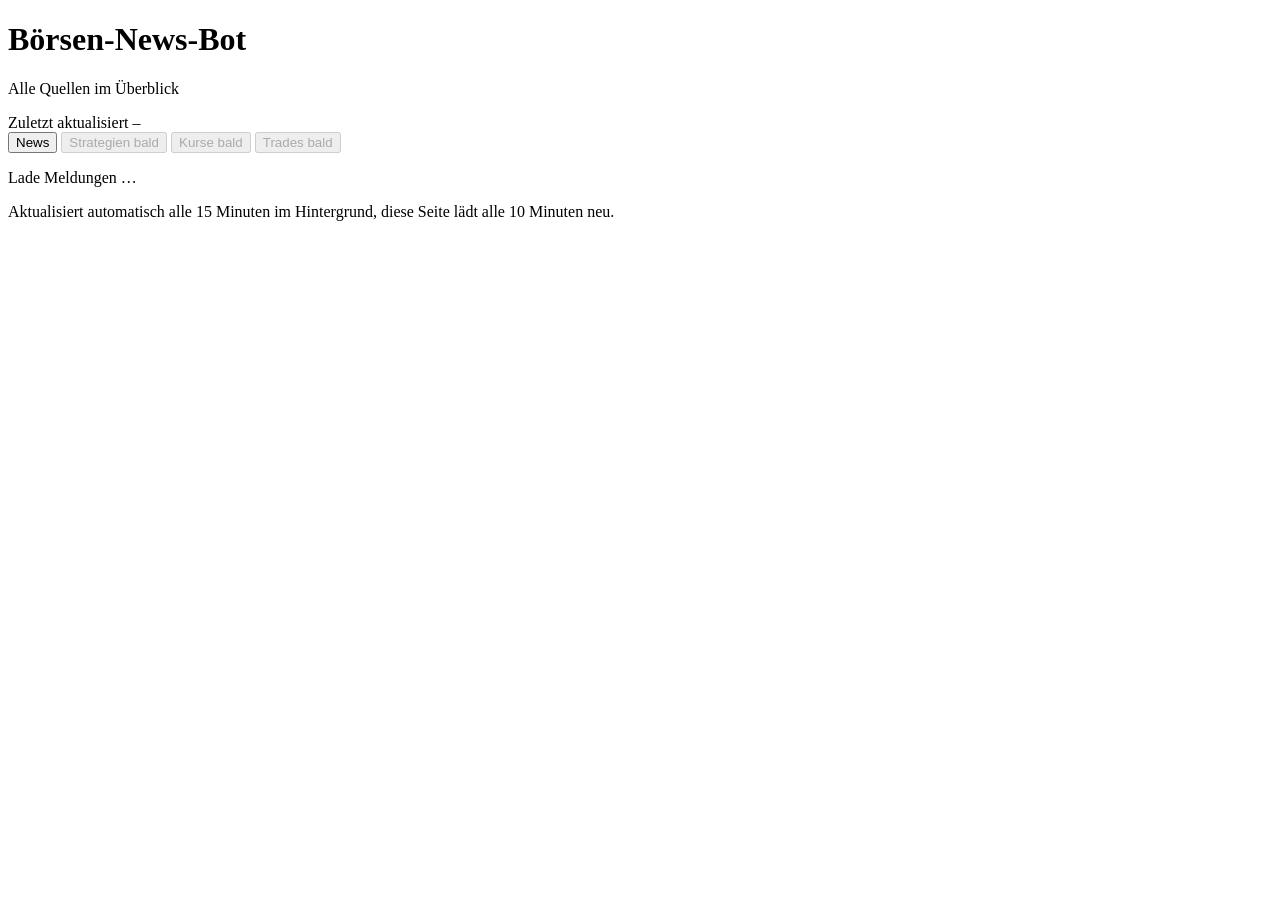
==== docs/index.html @ 1be89880 "Rename index.html to docs/index.html" ====
<!DOCTYPE html>
<html lang="de">
<head>
  <meta charset="UTF-8">
  <meta name="viewport" content="width=device-width, initial-scale=1.0">
  <title>Börsen-News-Bot</title>
  <link rel="preconnect" href="https://fonts.googleapis.com">
  <link rel="preconnect" href="https://fonts.gstatic.com" crossorigin>
  <link href="https://fonts.googleapis.com/css2?family=Source+Serif+4:opsz,wght@8..60,400;8..60,600;8..60,700&family=Inter:wght@400;500;600&display=swap" rel="stylesheet">
  <link rel="stylesheet" href="style.css">
</head>
<body>
  <header class="site-header">
    <div class="header-inner">
      <div>
        <h1 class="wordmark">Börsen-News-Bot</h1>
        <p class="tagline">Alle Quellen im Überblick</p>
      </div>
      <div class="update-status">
        <span class="update-label">Zuletzt aktualisiert</span>
        <span id="updated-at" class="update-time">–</span>
      </div>
    </div>
  </header>

  <nav class="tab-bar" aria-label="Bereiche">
    <button class="tab active" type="button">News</button>
    <button class="tab" type="button" disabled title="Folgt in einem späteren Schritt">Strategien <span class="soon">bald</span></button>
    <button class="tab" type="button" disabled title="Folgt in einem späteren Schritt">Kurse <span class="soon">bald</span></button>
    <button class="tab" type="button" disabled title="Folgt in einem späteren Schritt">Trades <span class="soon">bald</span></button>
  </nav>

  <main id="news-panel" class="news-grid">
    <p class="loading">Lade Meldungen …</p>
  </main>

  <footer class="site-footer">
    <p>Aktualisiert automatisch alle 15 Minuten im Hintergrund, diese Seite lädt alle 10 Minuten neu.</p>
  </footer>

  <script src="app.js"></script>
</body>
</html>
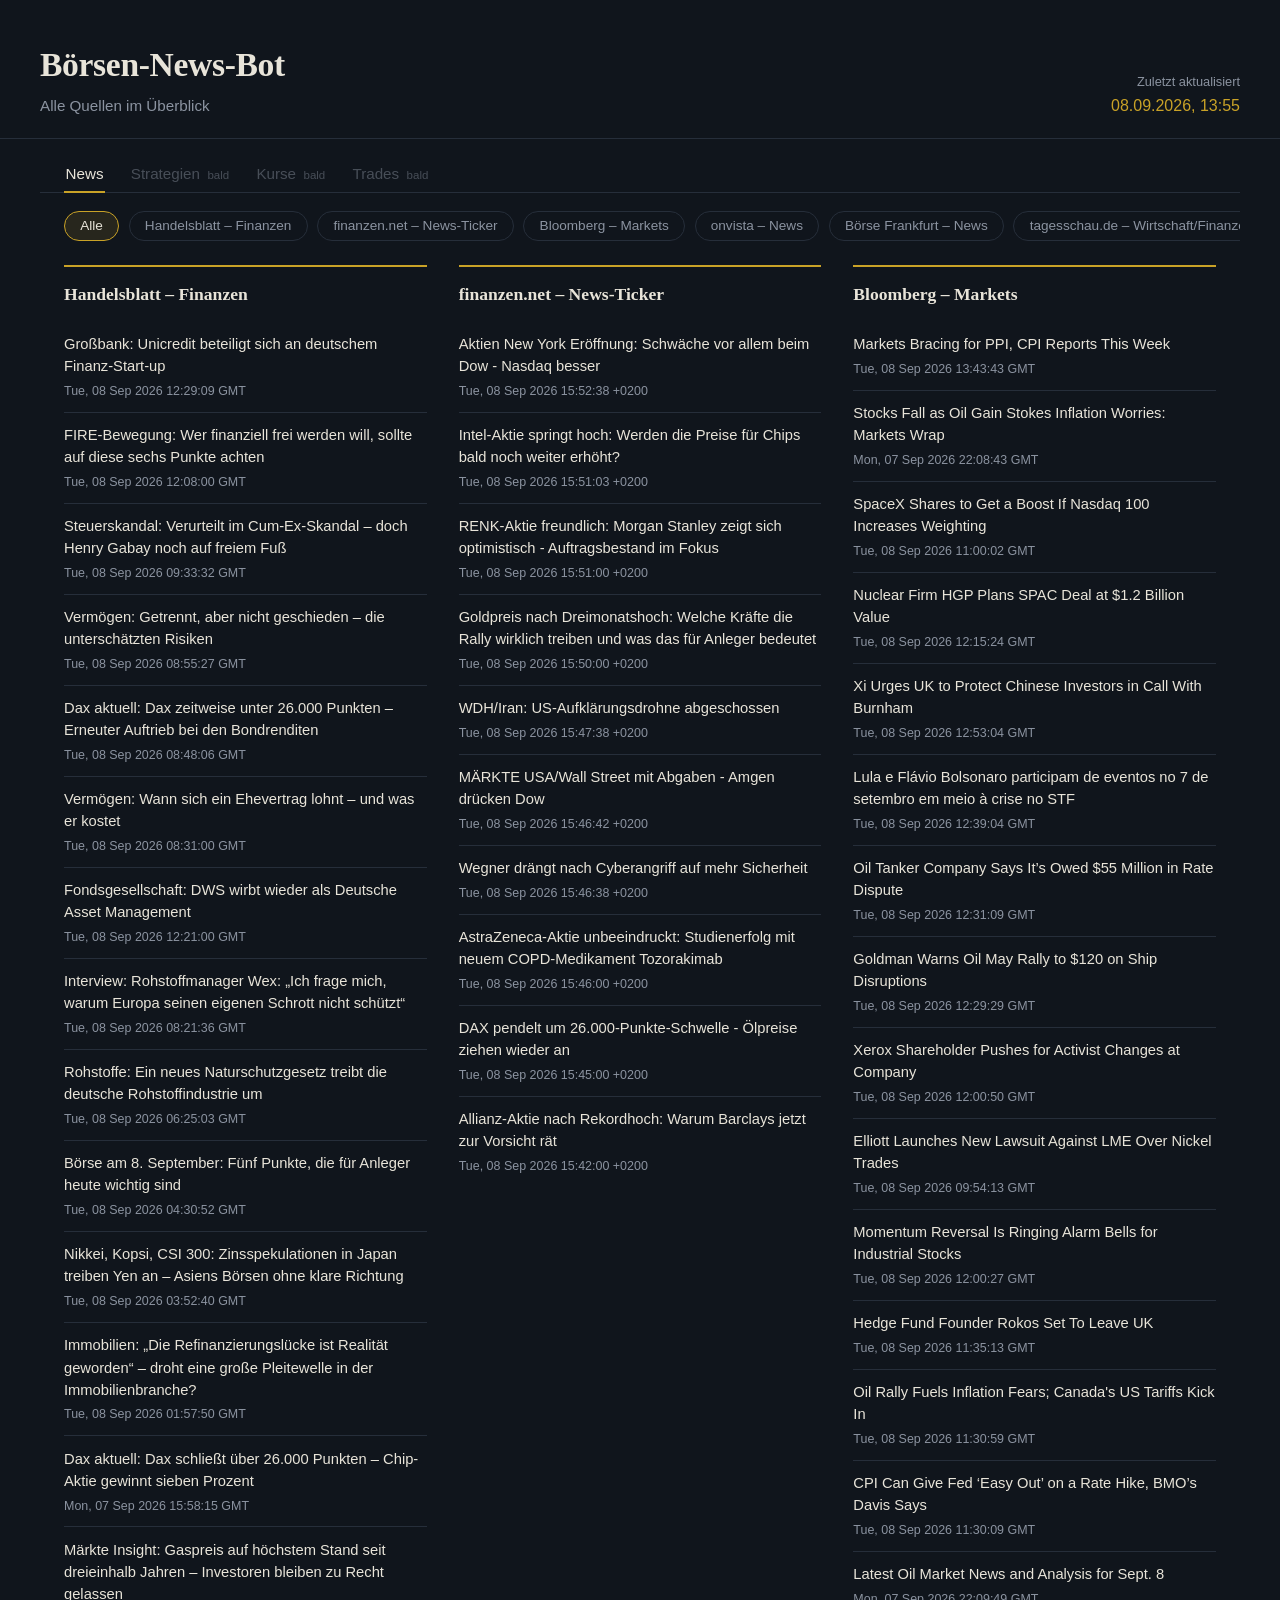
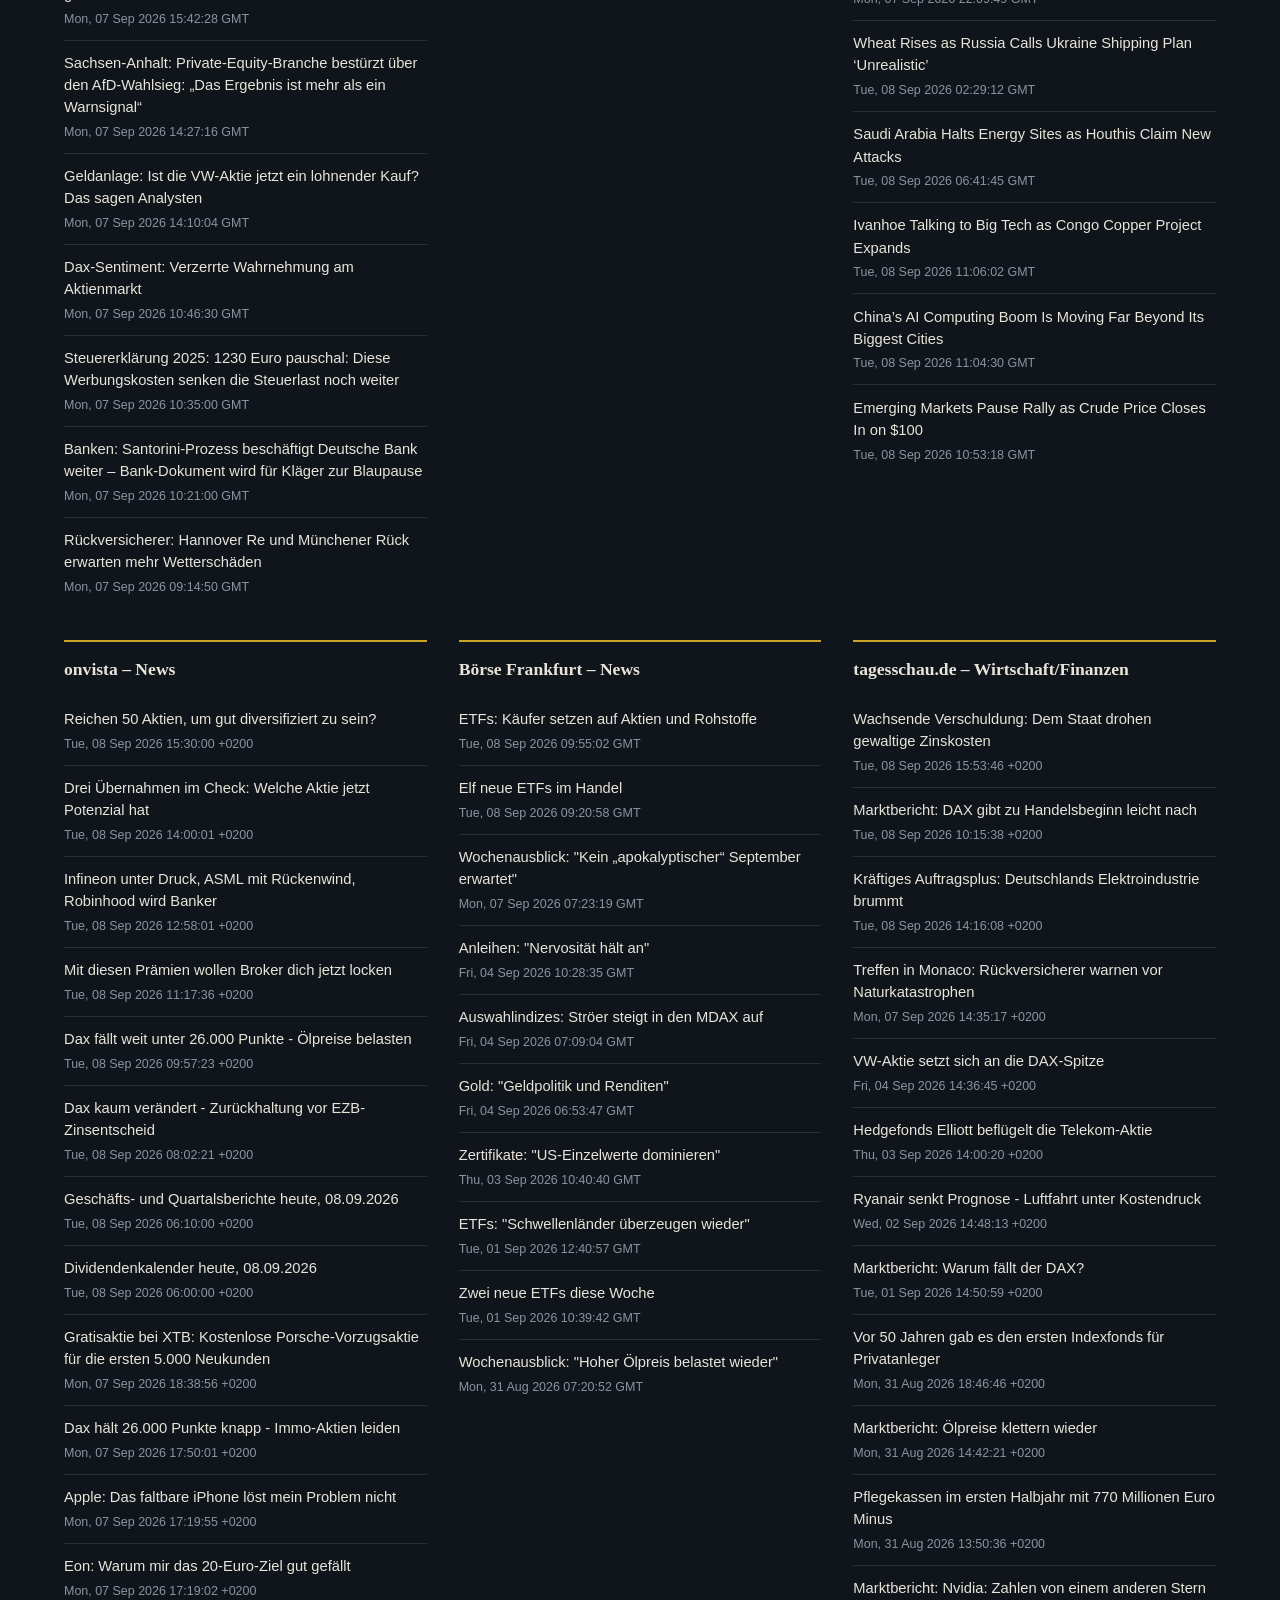
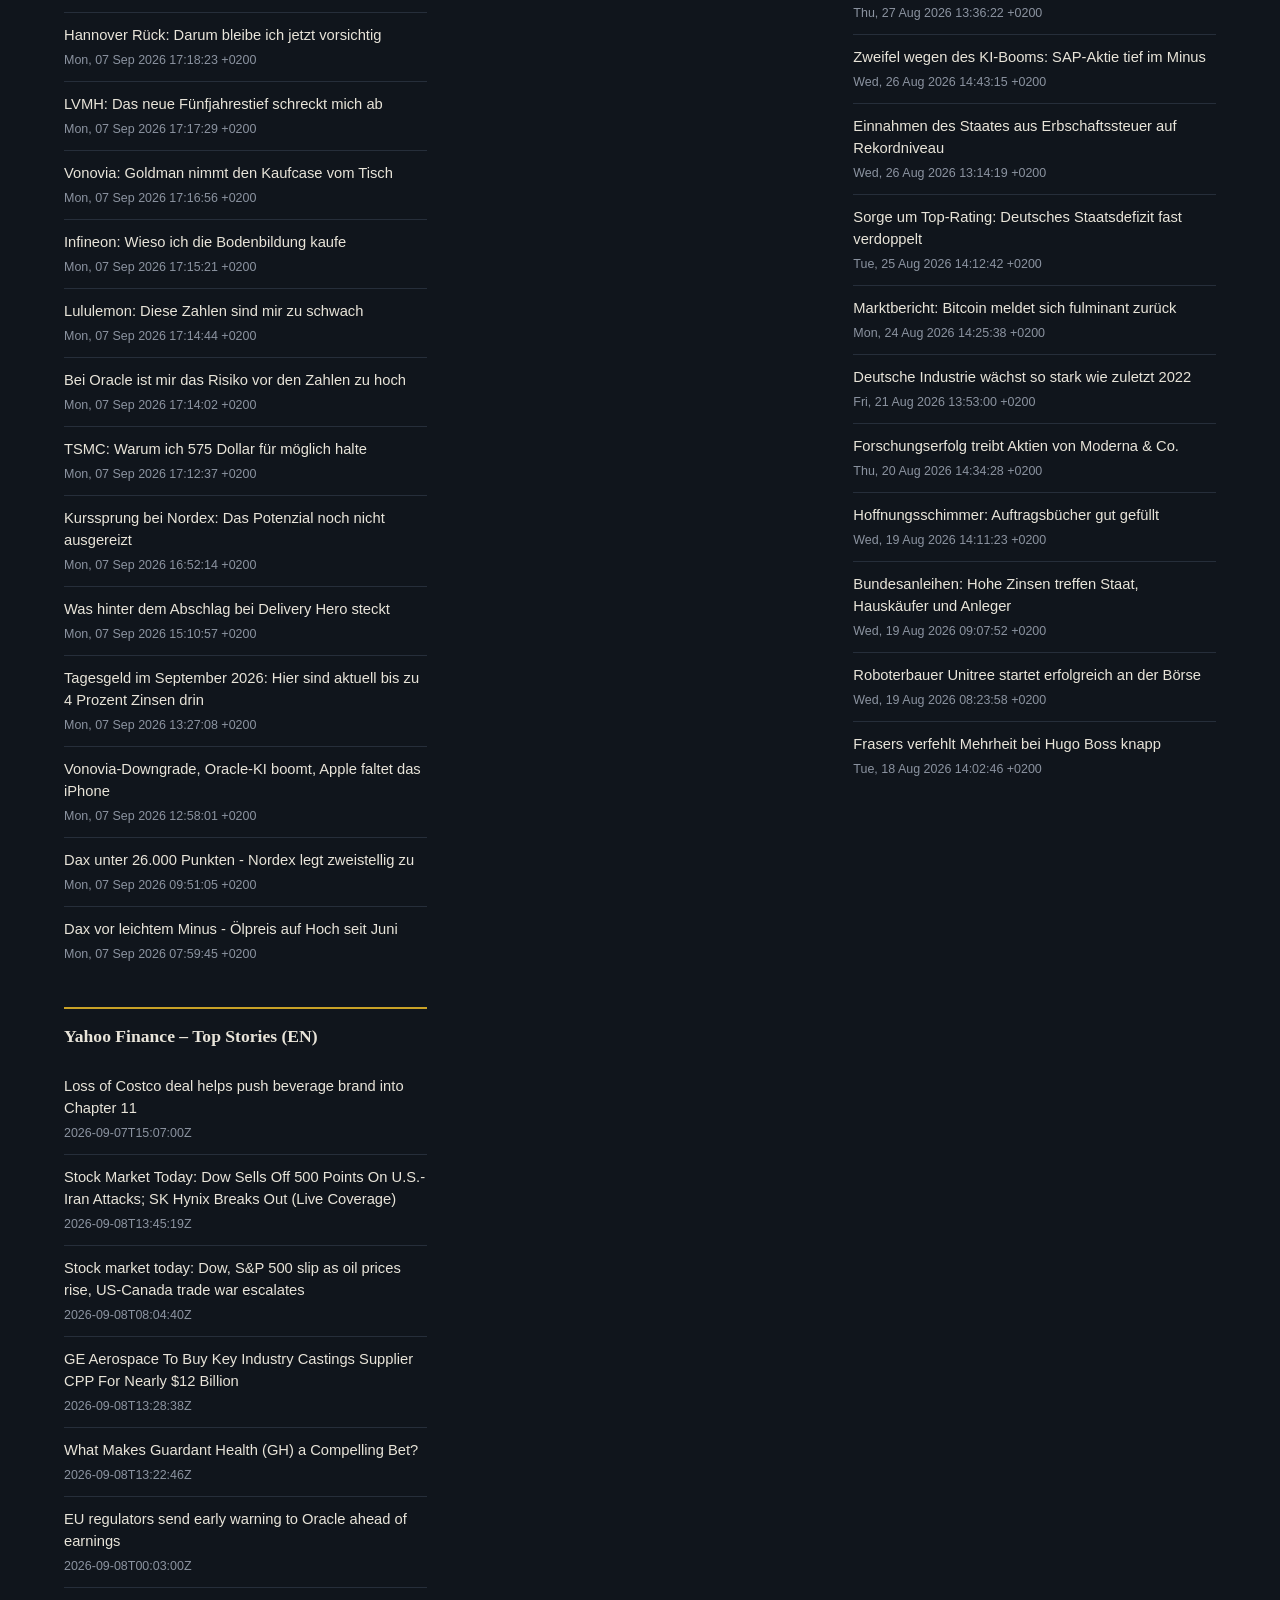
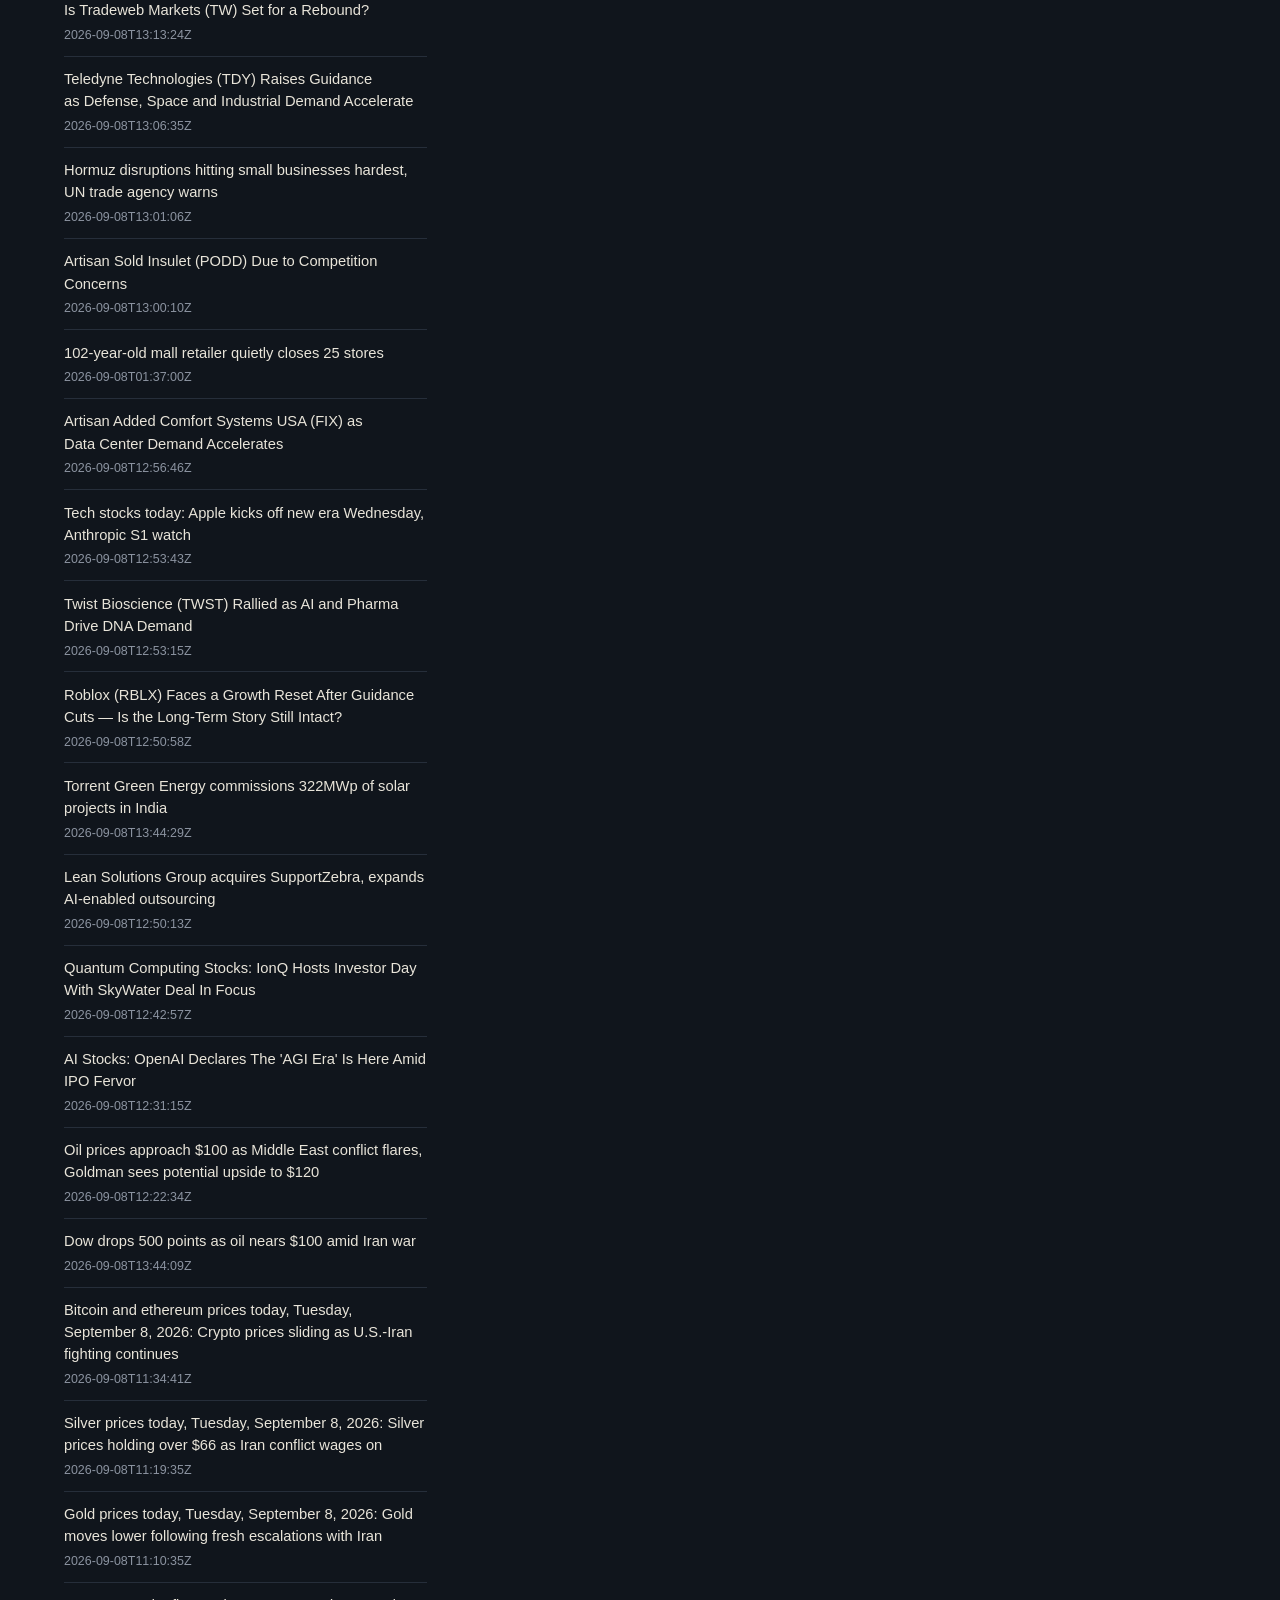
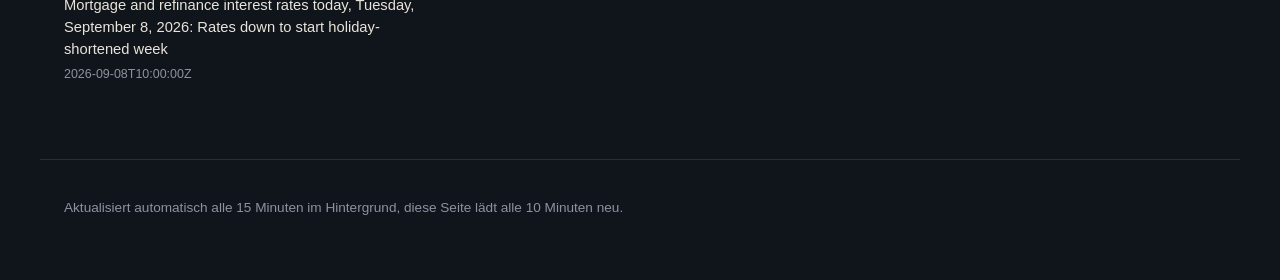
==== commit 15451937: "Add source tab bar to index.html" ====
--- a/docs/index.html
+++ b/docs/index.html
@@ -30,6 +30,8 @@
     <button class="tab" type="button" disabled title="Folgt in einem späteren Schritt">Trades <span class="soon">bald</span></button>
   </nav>
 
+  <div id="source-tabs" class="source-tab-bar" aria-label="Quellen"></div>
+
   <main id="news-panel" class="news-grid">
     <p class="loading">Lade Meldungen …</p>
   </main>
--- a/docs/style.css
+++ b/docs/style.css
@@ -0,0 +1,264 @@
+:root {
+  --color-bg: #10151c;
+  --color-text: #e8e4d9;
+  --color-muted: #8b93a0;
+  --color-accent: #c9a227;
+  --color-divider: #262e3a;
+  --font-display: "Source Serif 4", Georgia, serif;
+  --font-body: "Inter", -apple-system, BlinkMacSystemFont, sans-serif;
+}
+
+* {
+  box-sizing: border-box;
+}
+
+html {
+  -webkit-text-size-adjust: 100%;
+}
+
+body {
+  margin: 0;
+  background: var(--color-bg);
+  color: var(--color-text);
+  font-family: var(--font-body);
+  line-height: 1.5;
+}
+
+a {
+  color: inherit;
+}
+
+/* Header */
+
+.site-header {
+  padding: 2.5rem 1.5rem 1.25rem;
+  border-bottom: 1px solid var(--color-divider);
+}
+
+.header-inner {
+  max-width: 1200px;
+  margin: 0 auto;
+  display: flex;
+  justify-content: space-between;
+  align-items: flex-end;
+  flex-wrap: wrap;
+  gap: 1rem;
+}
+
+.wordmark {
+  font-family: var(--font-display);
+  font-weight: 600;
+  font-size: 2.1rem;
+  margin: 0;
+  letter-spacing: -0.01em;
+}
+
+.tagline {
+  margin: 0.3rem 0 0;
+  color: var(--color-muted);
+  font-size: 0.95rem;
+}
+
+.update-status {
+  text-align: right;
+  display: flex;
+  flex-direction: column;
+  gap: 0.15rem;
+}
+
+.update-label {
+  color: var(--color-muted);
+  font-size: 0.8rem;
+}
+
+.update-time {
+  font-size: 1rem;
+  color: var(--color-accent);
+  font-weight: 500;
+}
+
+/* Tabs */
+
+.tab-bar {
+  max-width: 1200px;
+  margin: 0 auto;
+  display: flex;
+  gap: 1.5rem;
+  padding: 1rem 1.5rem 0;
+  border-bottom: 1px solid var(--color-divider);
+}
+
+.tab {
+  background: none;
+  border: none;
+  border-bottom: 2px solid transparent;
+  color: var(--color-muted);
+  font-family: var(--font-body);
+  font-size: 0.95rem;
+  font-weight: 500;
+  padding: 0.6rem 0.1rem;
+  margin-bottom: -1px;
+  cursor: pointer;
+}
+
+.tab.active {
+  color: var(--color-text);
+  border-bottom-color: var(--color-accent);
+}
+
+.tab:disabled {
+  cursor: default;
+  opacity: 0.45;
+}
+
+.tab:focus-visible {
+  outline: 2px solid var(--color-accent);
+  outline-offset: 3px;
+}
+
+.soon {
+  font-size: 0.72rem;
+  color: var(--color-muted);
+  margin-left: 0.2rem;
+}
+
+/* Source sub-tabs */
+
+.source-tab-bar {
+  max-width: 1200px;
+  margin: 0 auto;
+  padding: 1.1rem 1.5rem 0;
+  display: flex;
+  gap: 0.6rem;
+  overflow-x: auto;
+}
+
+.source-tab {
+  flex: 0 0 auto;
+  background: none;
+  border: 1px solid var(--color-divider);
+  border-radius: 999px;
+  color: var(--color-muted);
+  font-family: var(--font-body);
+  font-size: 0.85rem;
+  font-weight: 500;
+  padding: 0.4rem 0.95rem;
+  white-space: nowrap;
+  cursor: pointer;
+}
+
+.source-tab:hover {
+  color: var(--color-text);
+}
+
+.source-tab.active {
+  color: var(--color-text);
+  border-color: var(--color-accent);
+  background: rgba(201, 162, 39, 0.12);
+}
+
+.source-tab:focus-visible {
+  outline: 2px solid var(--color-accent);
+  outline-offset: 2px;
+}
+
+/* News grid */
+
+.news-grid {
+  max-width: 1200px;
+  margin: 0 auto;
+  padding: 1.5rem 1.5rem 4rem;
+  display: grid;
+  grid-template-columns: repeat(auto-fill, minmax(280px, 1fr));
+  gap: 2rem;
+  align-items: start;
+}
+
+.news-grid.single-source {
+  grid-template-columns: 1fr;
+  max-width: 700px;
+}
+
+.source-column {
+  border-top: 2px solid var(--color-accent);
+  padding-top: 0.9rem;
+}
+
+.source-name {
+  font-family: var(--font-display);
+  font-size: 1.1rem;
+  font-weight: 600;
+  margin: 0 0 0.9rem;
+}
+
+.news-item {
+  padding: 0.7rem 0;
+  border-bottom: 1px solid var(--color-divider);
+}
+
+.news-item:last-child {
+  border-bottom: none;
+}
+
+.news-item a {
+  text-decoration: none;
+  font-size: 0.92rem;
+  display: block;
+}
+
+.news-item a:hover,
+.news-item a:focus-visible {
+  color: var(--color-accent);
+}
+
+.news-item time {
+  display: block;
+  margin-top: 0.3rem;
+  color: var(--color-muted);
+  font-size: 0.78rem;
+}
+
+.loading,
+.error {
+  color: var(--color-muted);
+  font-size: 0.95rem;
+  grid-column: 1 / -1;
+}
+
+/* Footer */
+
+.site-footer {
+  max-width: 1200px;
+  margin: 0 auto;
+  padding: 1.5rem 1.5rem 3rem;
+  color: var(--color-muted);
+  font-size: 0.85rem;
+  border-top: 1px solid var(--color-divider);
+}
+
+.site-footer a {
+  color: var(--color-muted);
+}
+
+.site-footer a:hover {
+  color: var(--color-accent);
+}
+
+@media (max-width: 600px) {
+  .wordmark {
+    font-size: 1.7rem;
+  }
+  .header-inner {
+    flex-direction: column;
+    align-items: flex-start;
+  }
+  .update-status {
+    text-align: left;
+  }
+  .tab-bar {
+    overflow-x: auto;
+  }
+  .source-tab-bar {
+    padding: 0.9rem 1.5rem 0;
+  }
+}
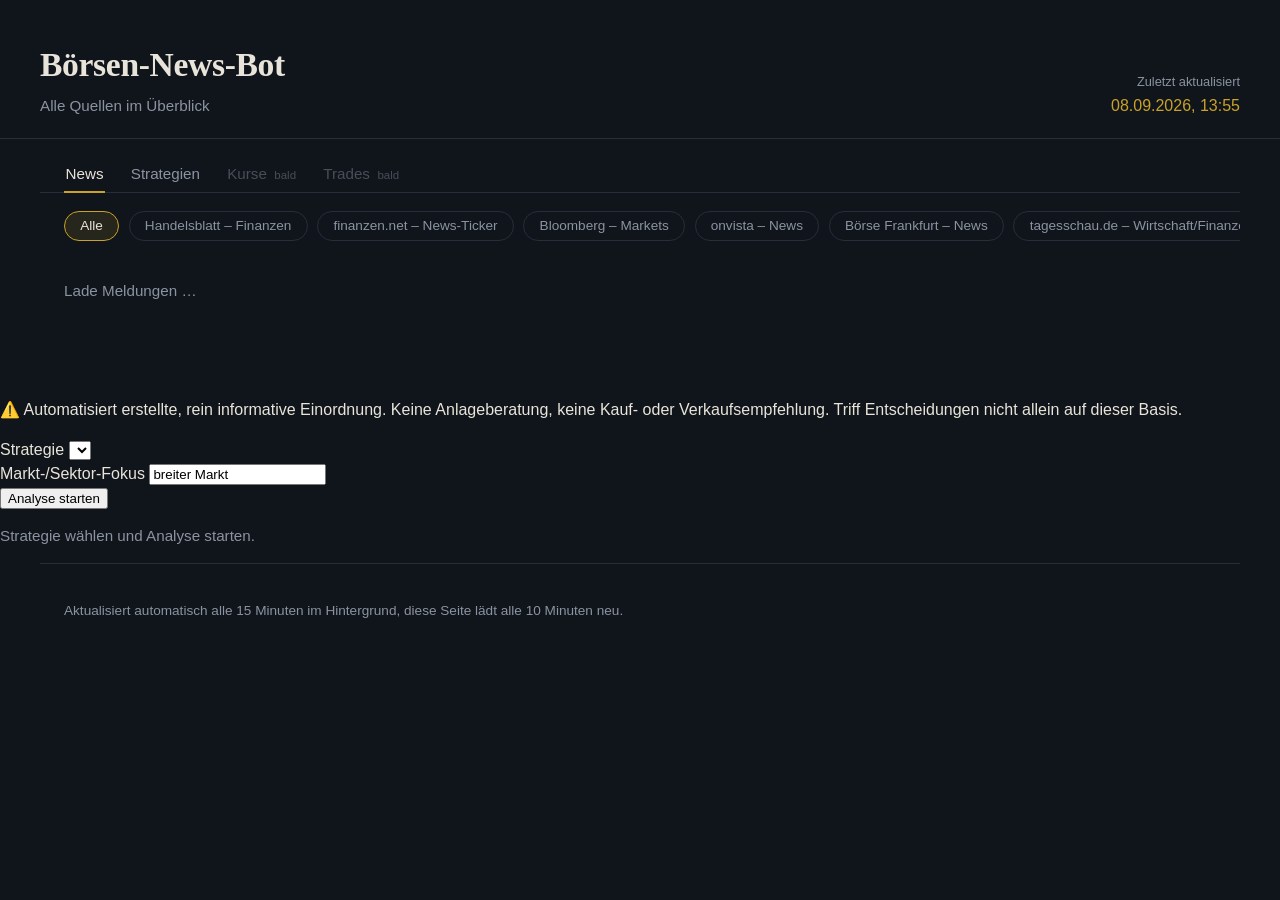
==== commit 08e4a548: "Update index.html" ====
--- a/docs/index.html
+++ b/docs/index.html
@@ -24,16 +24,41 @@
   </header>
 
   <nav class="tab-bar" aria-label="Bereiche">
-    <button class="tab active" type="button">News</button>
-    <button class="tab" type="button" disabled title="Folgt in einem späteren Schritt">Strategien <span class="soon">bald</span></button>
+    <button class="tab active" type="button" data-tab="news">News</button>
+    <button class="tab" type="button" data-tab="strategie">Strategien</button>
     <button class="tab" type="button" disabled title="Folgt in einem späteren Schritt">Kurse <span class="soon">bald</span></button>
     <button class="tab" type="button" disabled title="Folgt in einem späteren Schritt">Trades <span class="soon">bald</span></button>
   </nav>
 
   <div id="source-tabs" class="source-tab-bar" aria-label="Quellen"></div>
 
-  <main id="news-panel" class="news-grid">
-    <p class="loading">Lade Meldungen …</p>
+  <main>
+    <section id="panel-news" class="tab-panel news-grid">
+      <p class="loading">Lade Meldungen …</p>
+    </section>
+
+    <section id="panel-strategie" class="tab-panel strategie-panel">
+      <p class="disclaimer-banner">
+        ⚠️ Automatisiert erstellte, rein informative Einordnung. Keine Anlageberatung,
+        keine Kauf- oder Verkaufsempfehlung. Triff Entscheidungen nicht allein auf dieser Basis.
+      </p>
+
+      <div class="strategie-controls">
+        <div class="control-group">
+          <label for="strategy-select">Strategie</label>
+          <select id="strategy-select"></select>
+        </div>
+        <div class="control-group">
+          <label for="focus-input">Markt-/Sektor-Fokus</label>
+          <input id="focus-input" type="text" placeholder="z. B. DAX, US-Tech, breiter Markt" value="breiter Markt">
+        </div>
+        <button id="run-strategy-btn" type="button" class="run-button">Analyse starten</button>
+      </div>
+
+      <div id="strategy-result" class="strategy-result">
+        <p class="loading">Strategie wählen und Analyse starten.</p>
+      </div>
+    </section>
   </main>
 
   <footer class="site-footer">
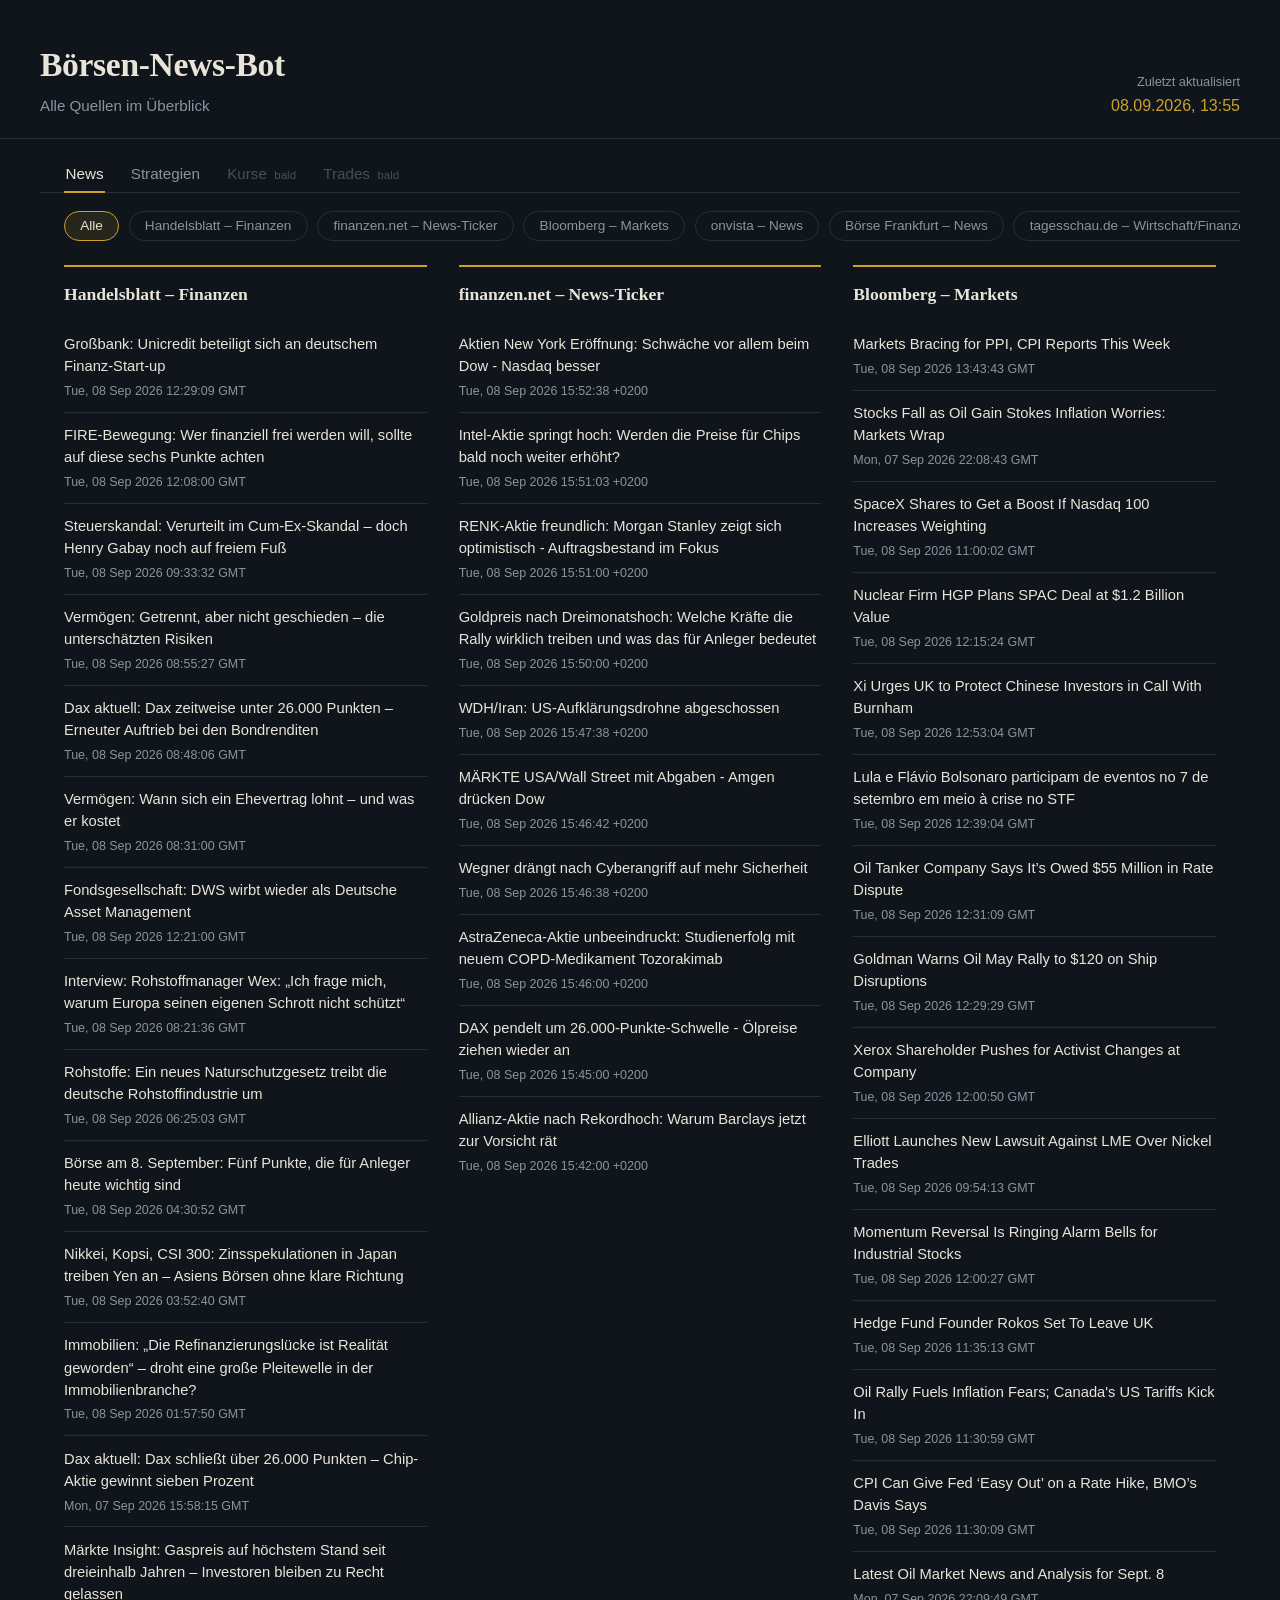
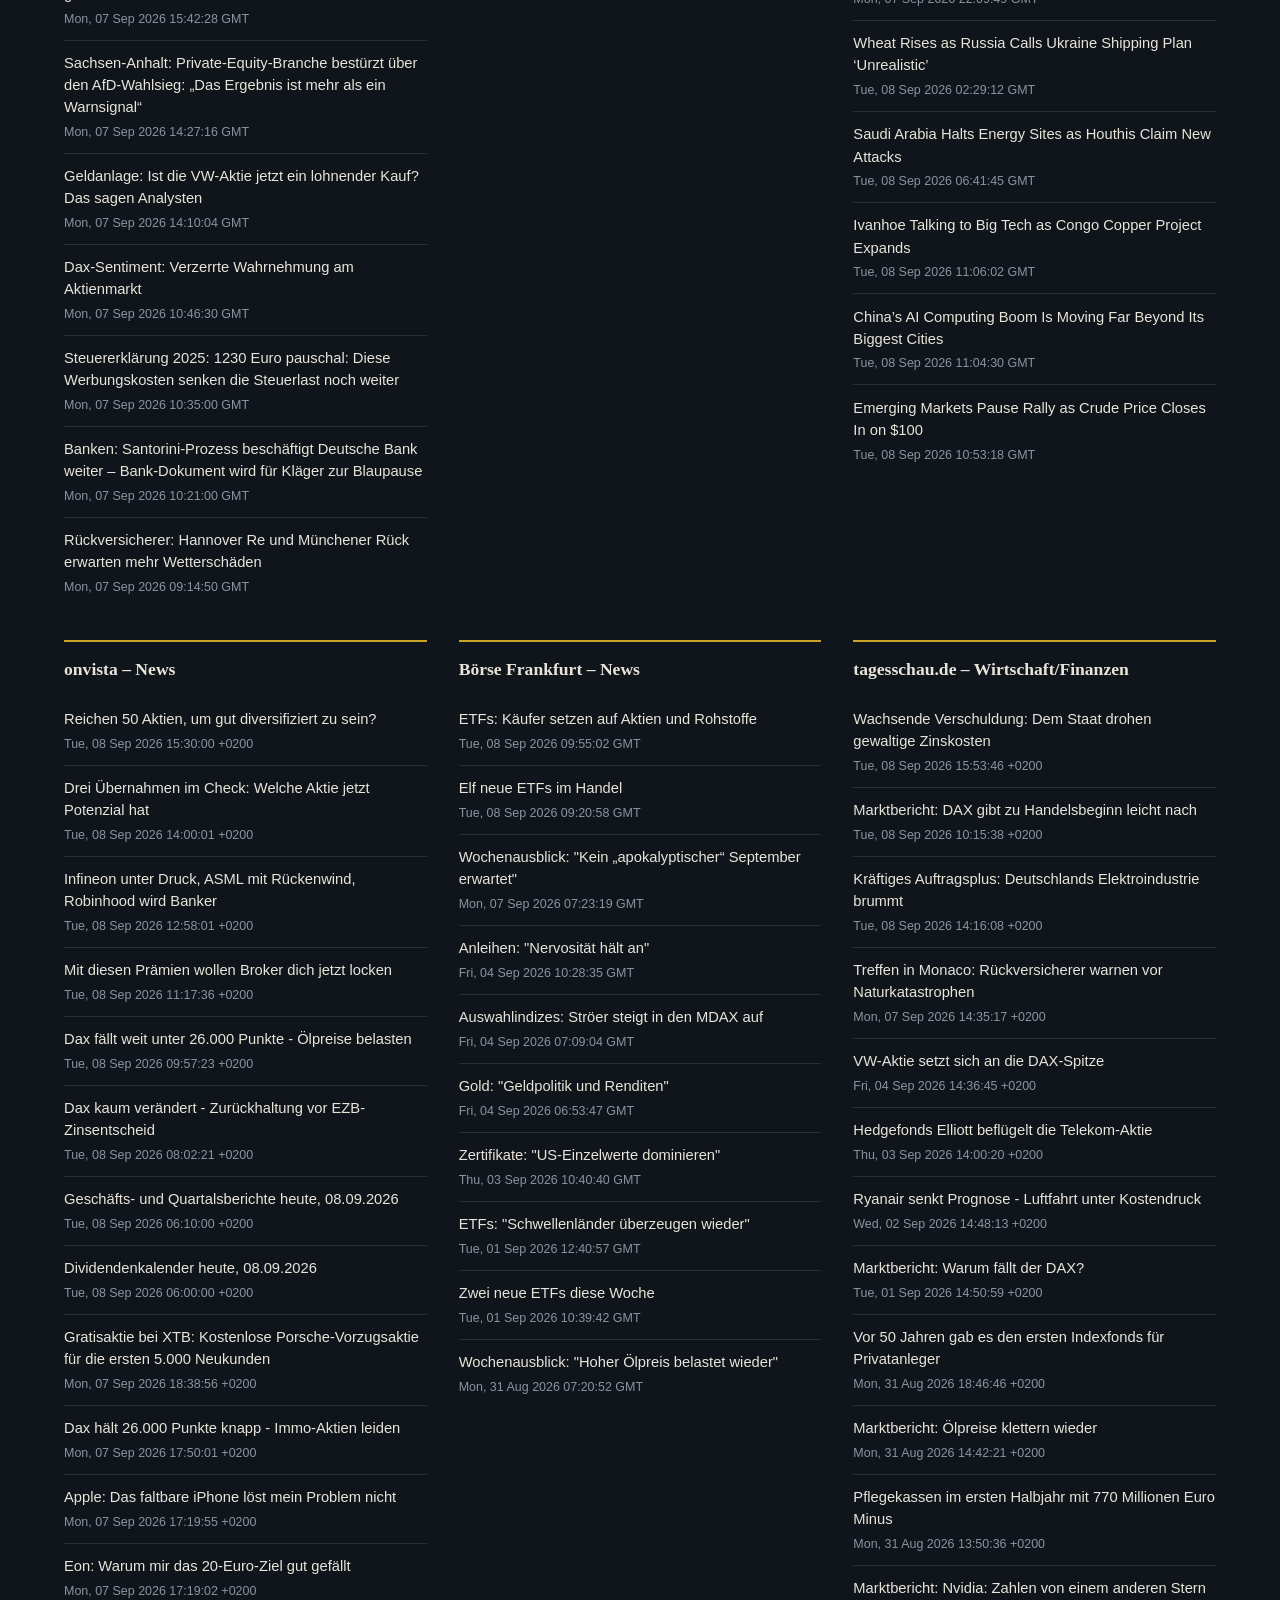
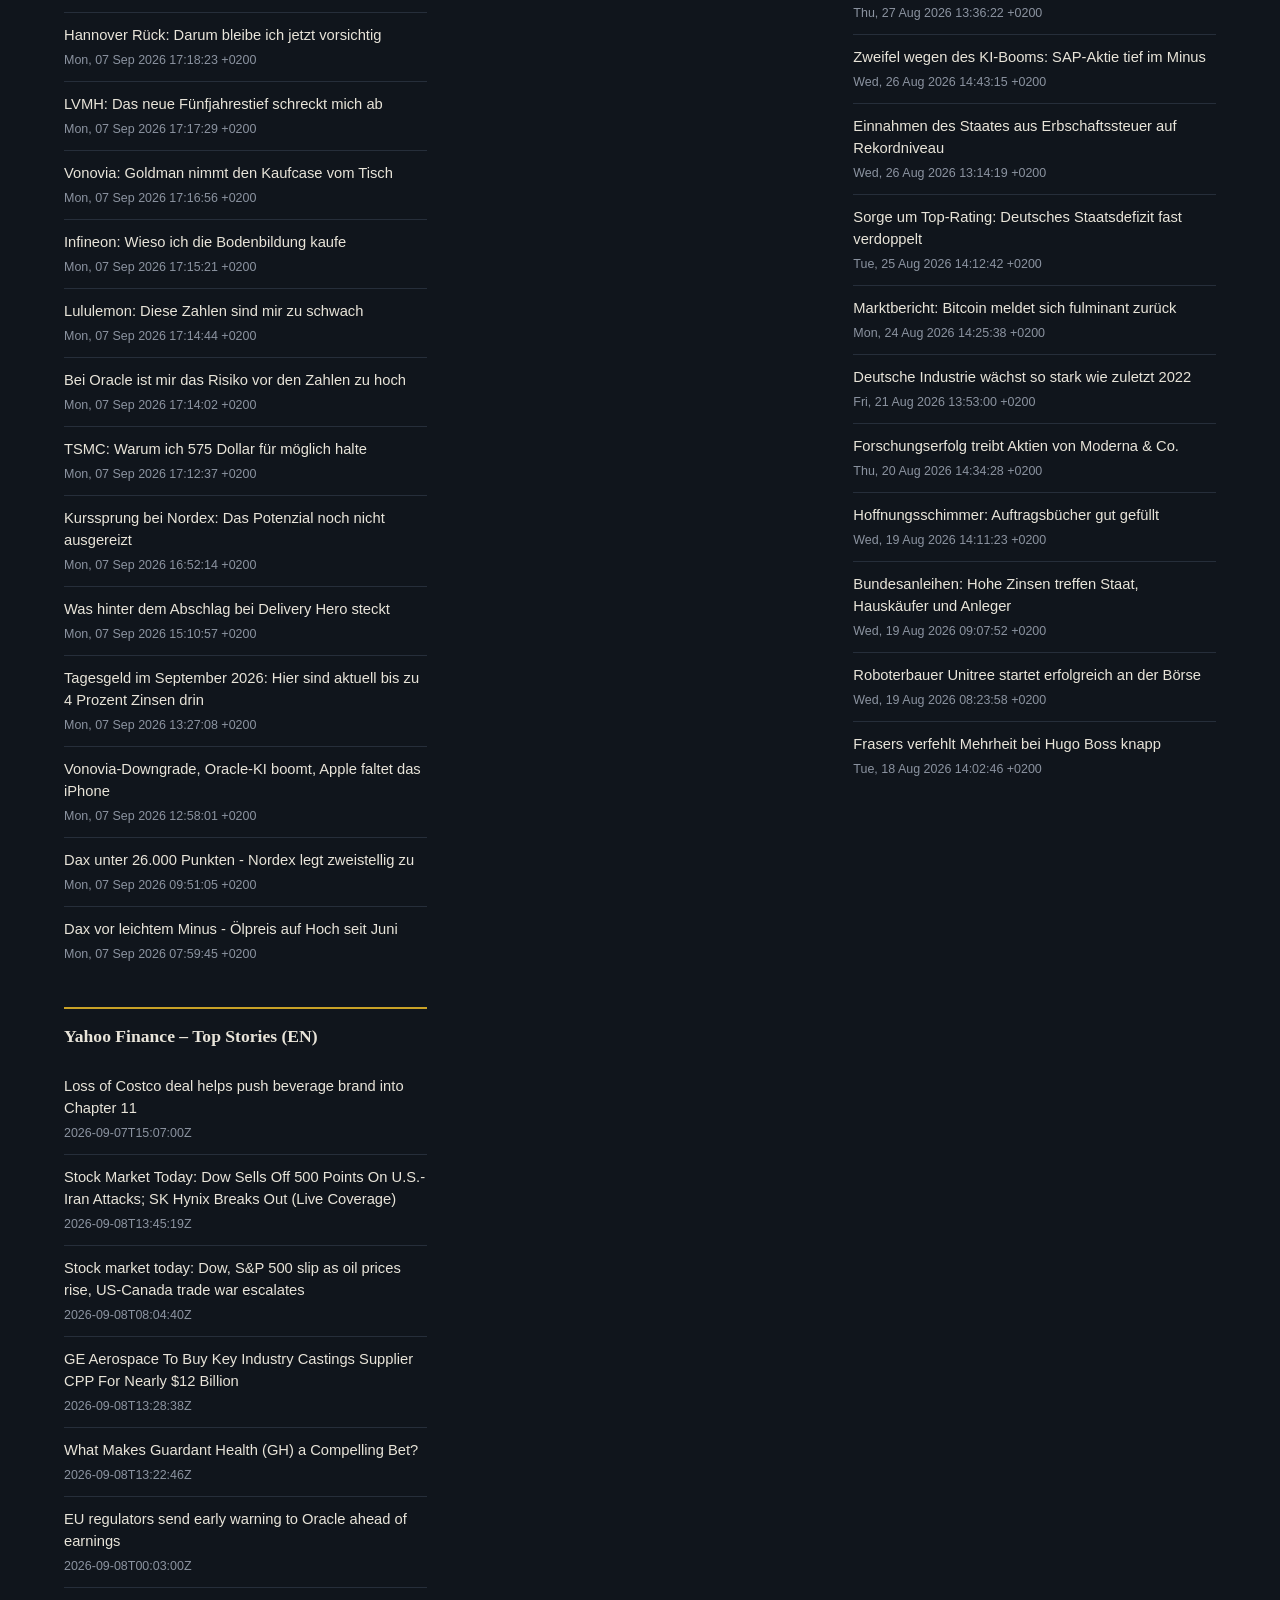
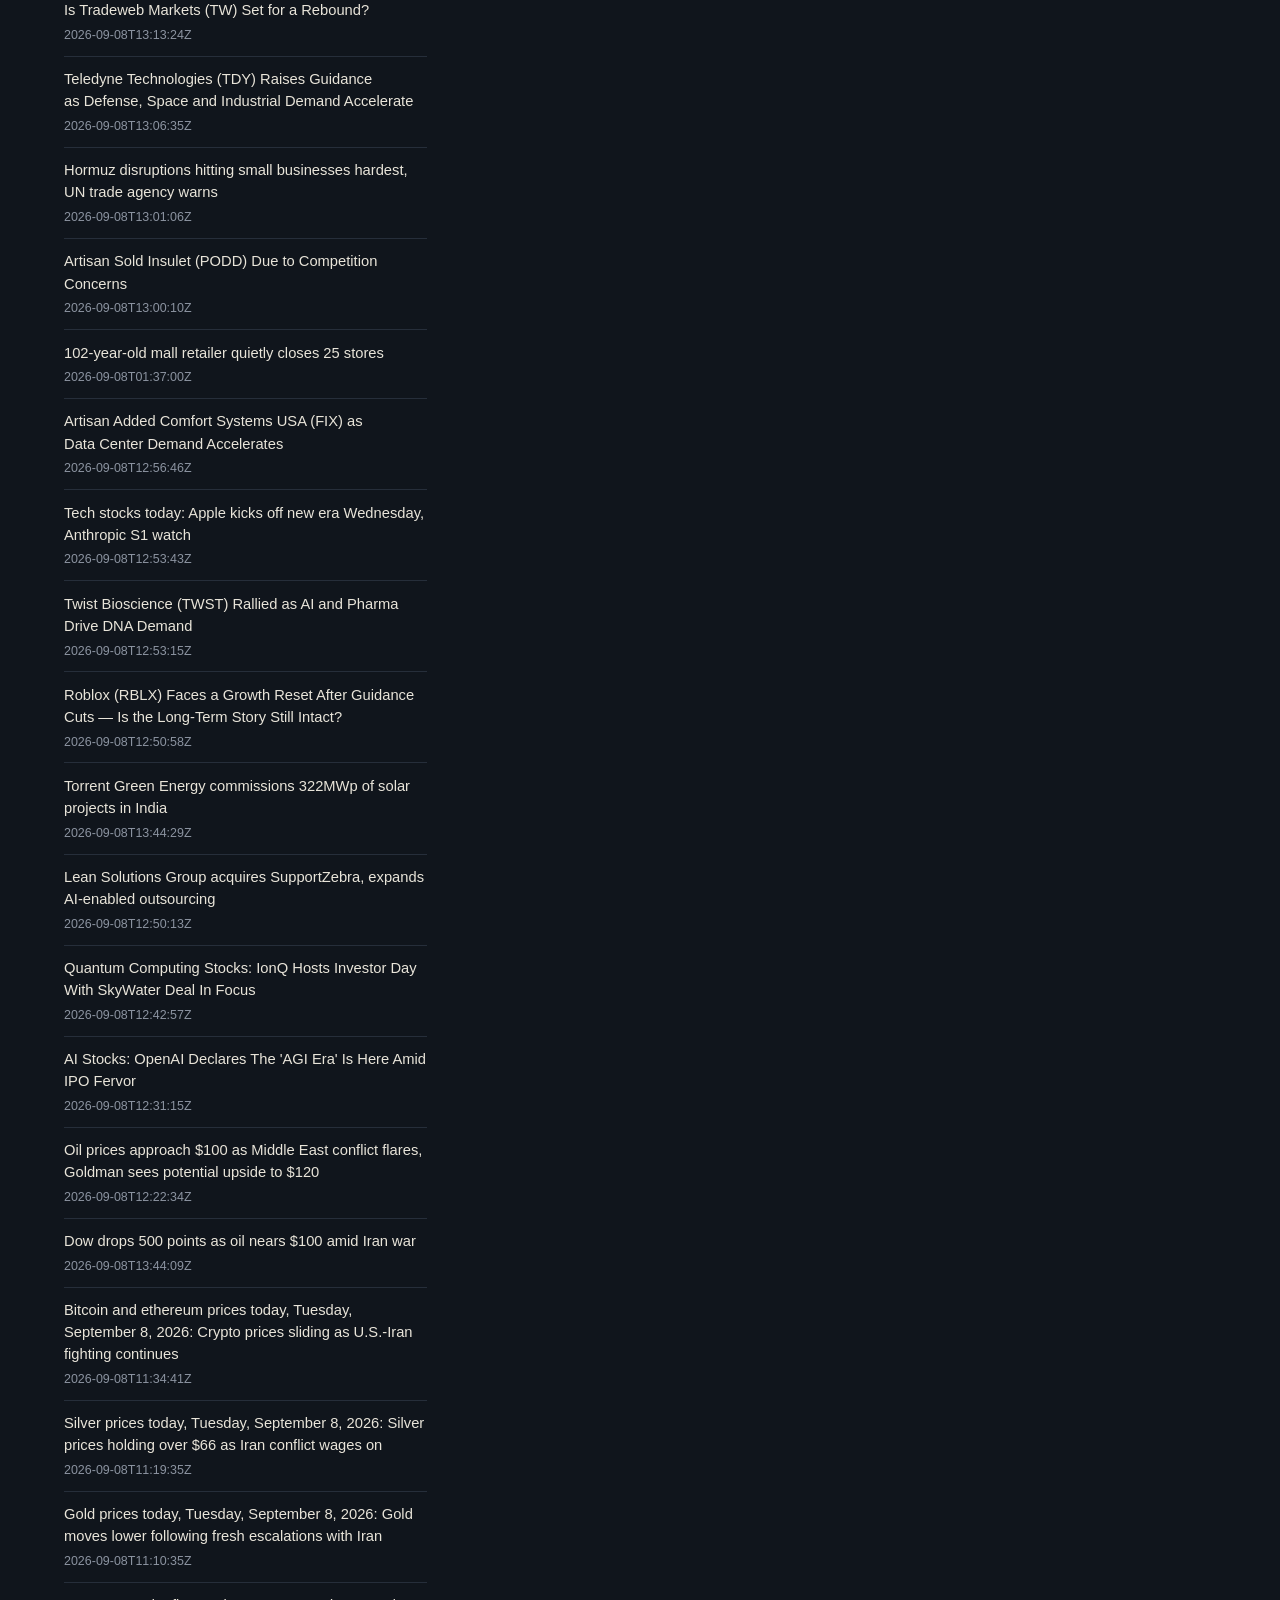
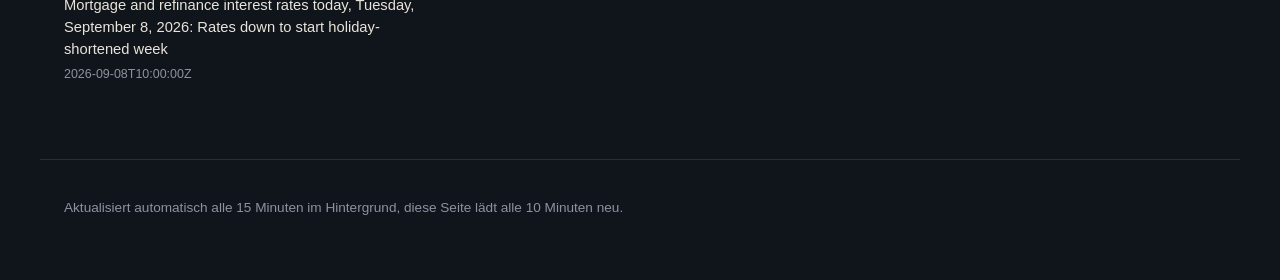
==== commit c21dddfc: "Add strategy hint paragraph to index.html" ====
--- a/docs/index.html
+++ b/docs/index.html
@@ -47,6 +47,7 @@
         <div class="control-group">
           <label for="strategy-select">Strategie</label>
           <select id="strategy-select"></select>
+          <p id="strategy-hint" class="strategy-hint"></p>
         </div>
         <div class="control-group">
           <label for="focus-input">Markt-/Sektor-Fokus</label>
--- a/docs/style.css
+++ b/docs/style.css
@@ -179,6 +179,105 @@
   max-width: 700px;
 }
 
+/* Strategie-Tab */
+
+.strategie-panel {
+  display: none;
+  max-width: 900px;
+  margin: 0 auto;
+  padding: 1.5rem 1.5rem 4rem;
+}
+
+.disclaimer-banner {
+  margin: 0 0 1.5rem;
+  padding: 0.85rem 1rem;
+  border: 1px solid var(--color-accent);
+  border-radius: 6px;
+  background: rgba(201, 162, 39, 0.08);
+  color: var(--color-text);
+  font-size: 0.85rem;
+  line-height: 1.5;
+}
+
+.strategie-controls {
+  display: flex;
+  flex-wrap: wrap;
+  align-items: end;
+  gap: 1.25rem;
+  margin-bottom: 1.75rem;
+  padding-bottom: 1.5rem;
+  border-bottom: 1px solid var(--color-divider);
+}
+
+.control-group {
+  display: flex;
+  flex-direction: column;
+  gap: 0.4rem;
+  flex: 1 1 200px;
+}
+
+.control-group label {
+  font-size: 0.8rem;
+  color: var(--color-muted);
+}
+
+.strategy-hint {
+  margin: 0;
+  font-size: 0.78rem;
+  color: var(--color-muted);
+  line-height: 1.4;
+}
+
+.control-group select,
+.control-group input {
+  background: #0c1116;
+  border: 1px solid var(--color-divider);
+  color: var(--color-text);
+  font-family: var(--font-body);
+  font-size: 0.9rem;
+  padding: 0.55rem 0.7rem;
+  border-radius: 4px;
+}
+
+.control-group select:focus-visible,
+.control-group input:focus-visible {
+  outline: 2px solid var(--color-accent);
+  outline-offset: 1px;
+}
+
+.run-button {
+  background: var(--color-accent);
+  color: #10151c;
+  border: none;
+  font-family: var(--font-body);
+  font-weight: 600;
+  font-size: 0.9rem;
+  padding: 0.65rem 1.4rem;
+  border-radius: 4px;
+  cursor: pointer;
+  flex: 0 0 auto;
+}
+
+.run-button:hover {
+  opacity: 0.9;
+}
+
+.run-button:disabled {
+  opacity: 0.5;
+  cursor: default;
+}
+
+.run-button:focus-visible {
+  outline: 2px solid var(--color-text);
+  outline-offset: 2px;
+}
+
+.strategy-text {
+  white-space: pre-wrap;
+  font-size: 0.95rem;
+  line-height: 1.65;
+}
+
 .source-column {
   border-top: 2px solid var(--color-accent);
   padding-top: 0.9rem;
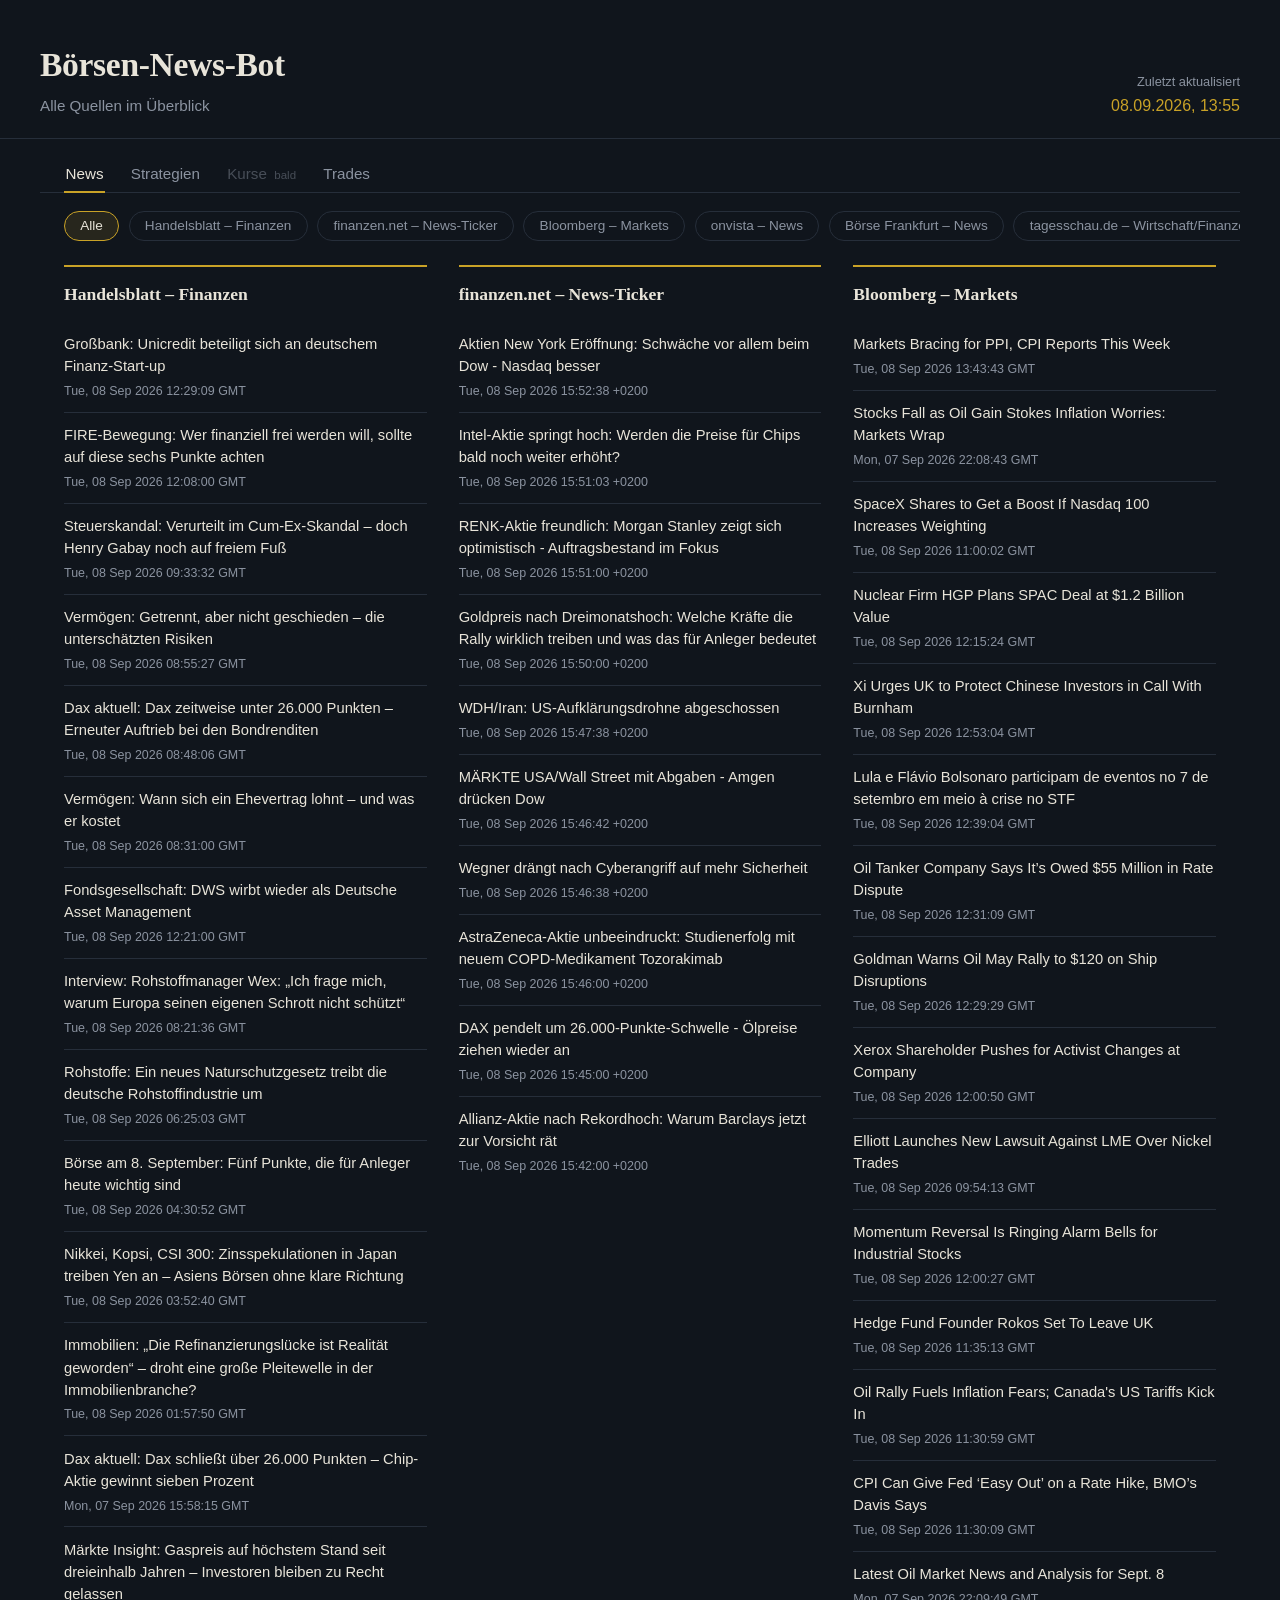
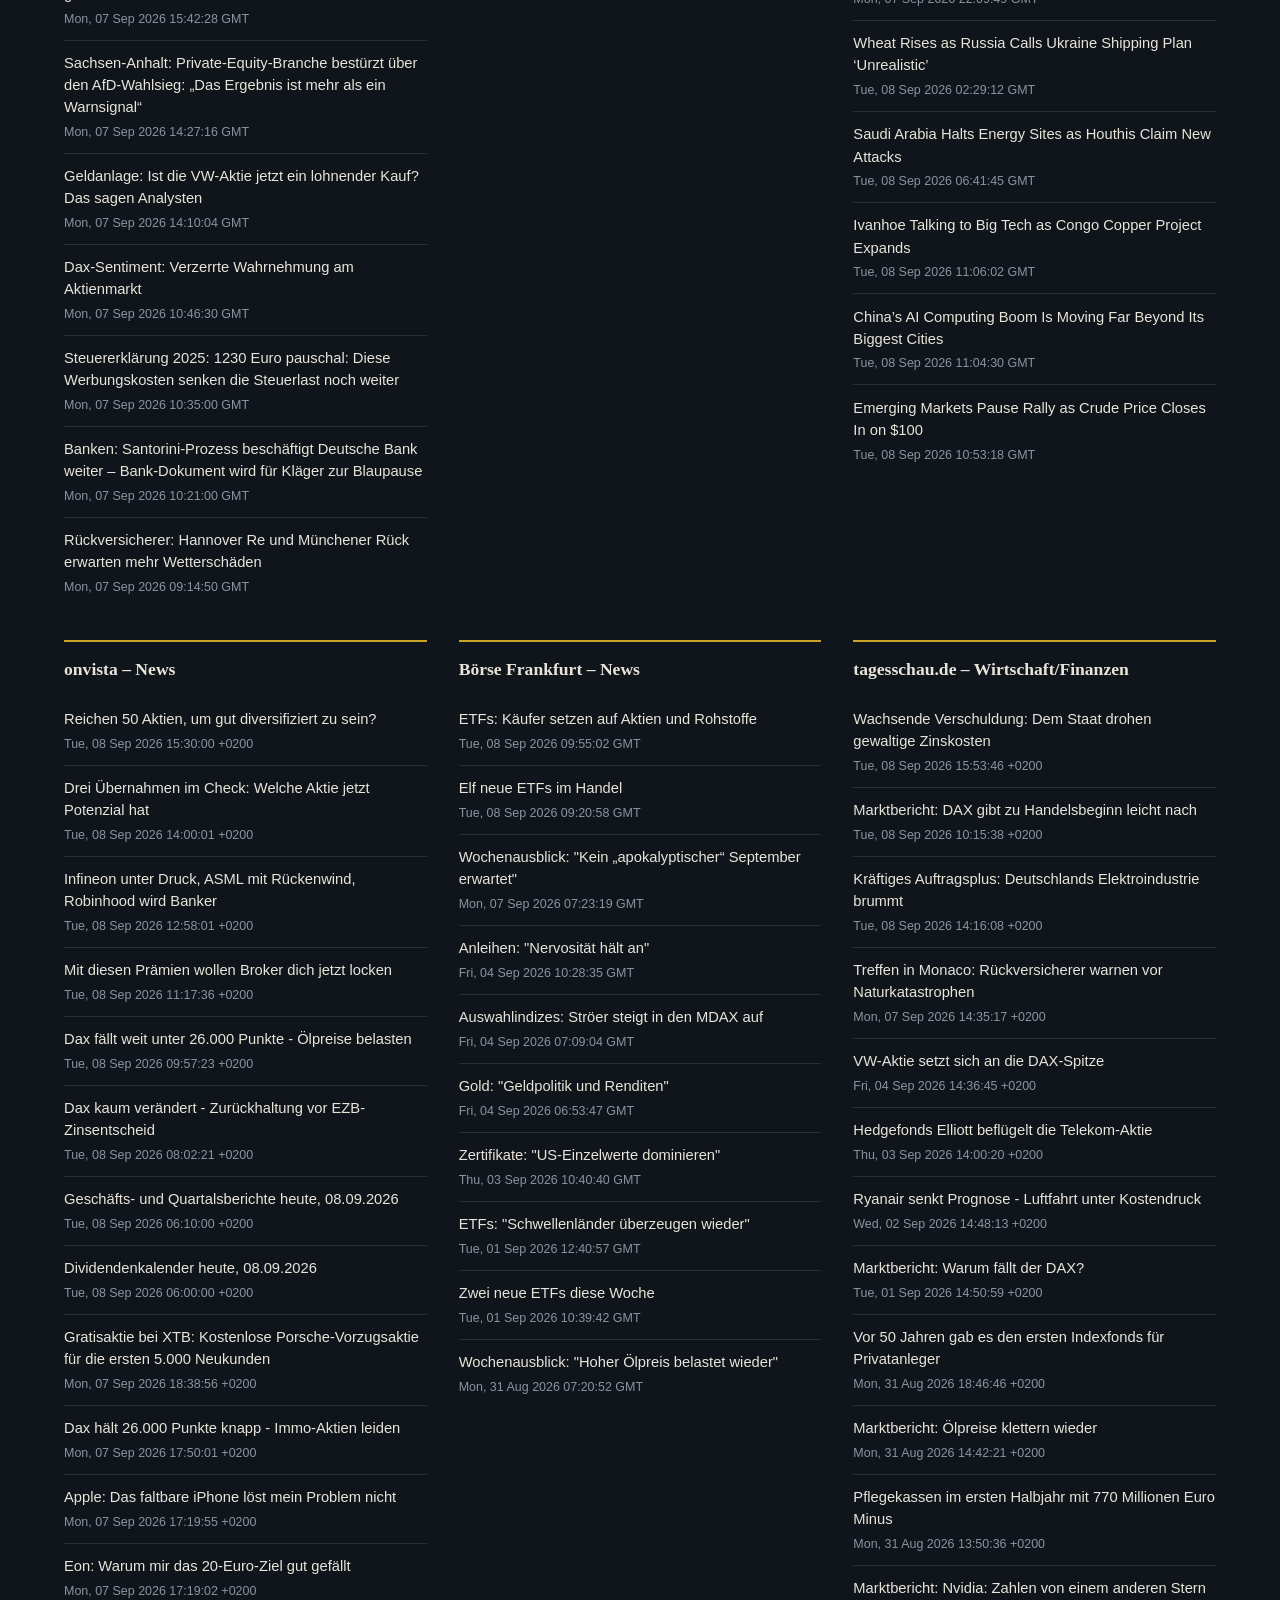
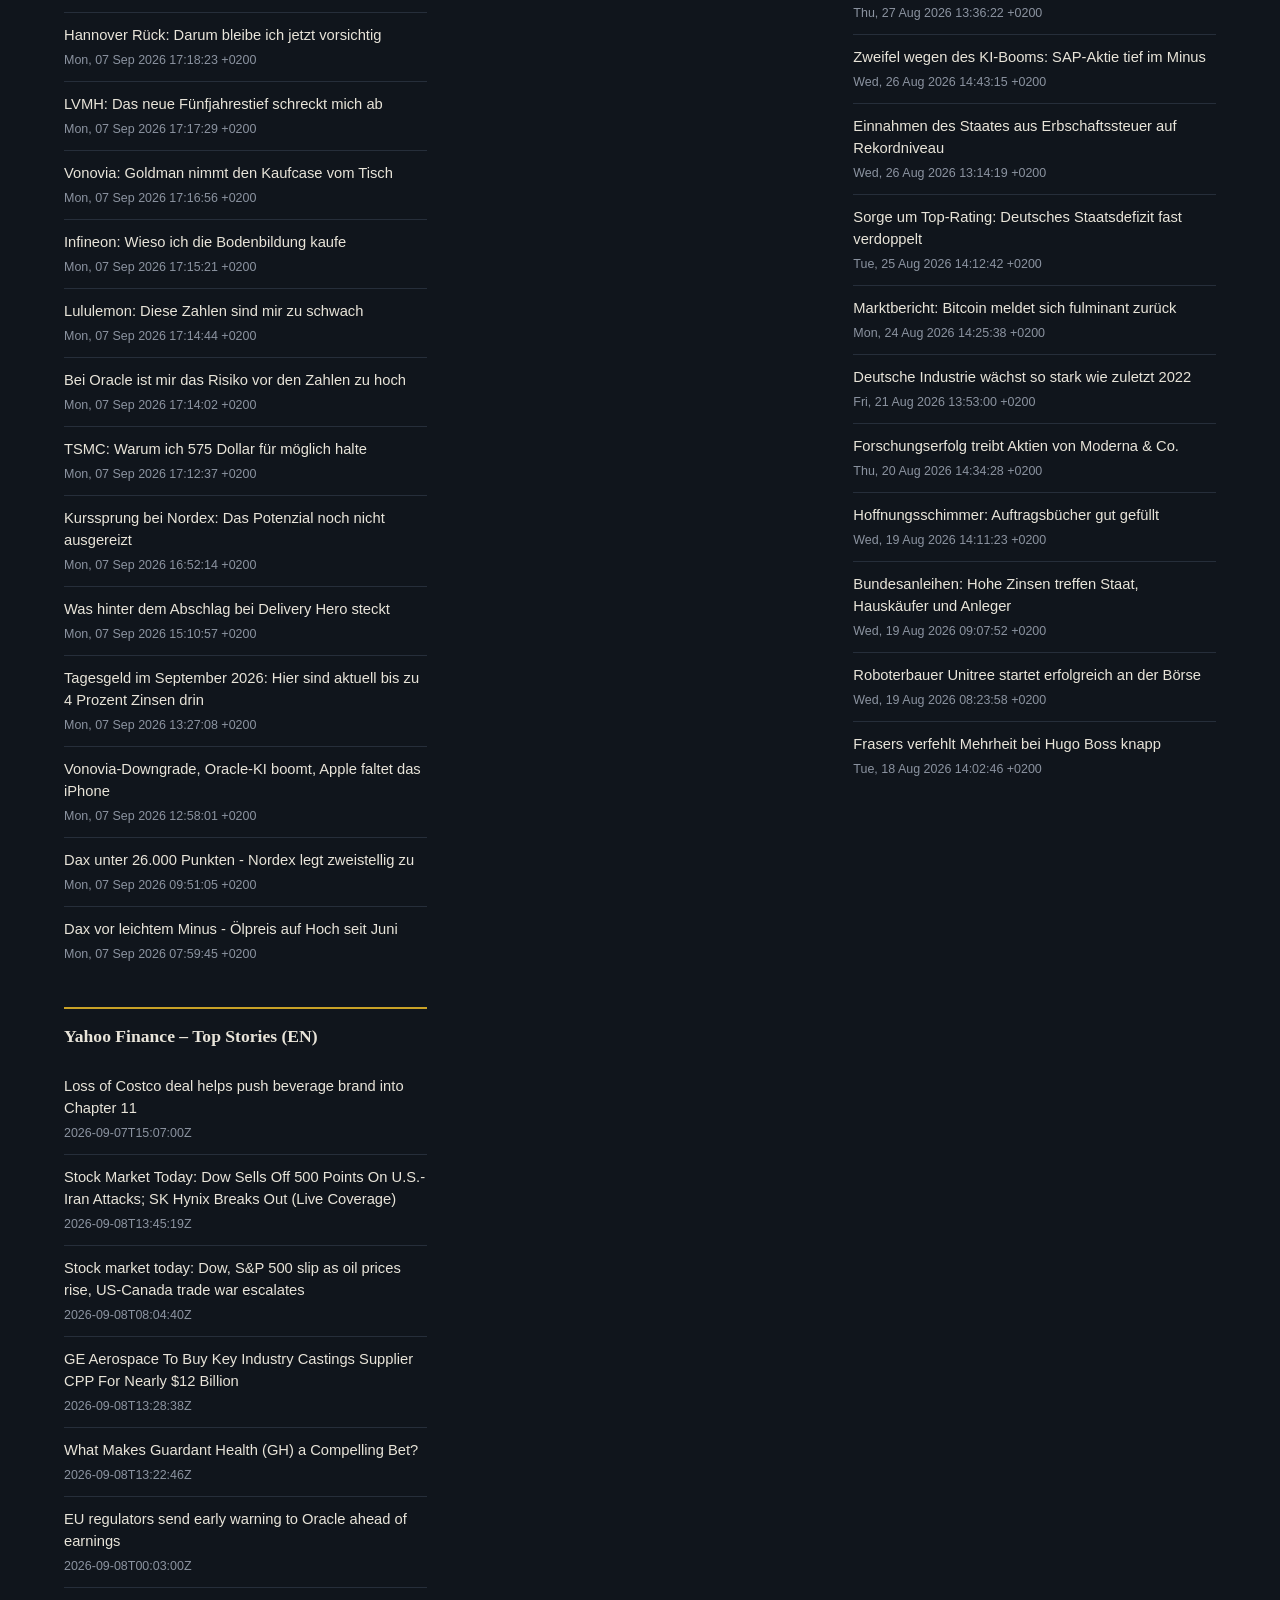
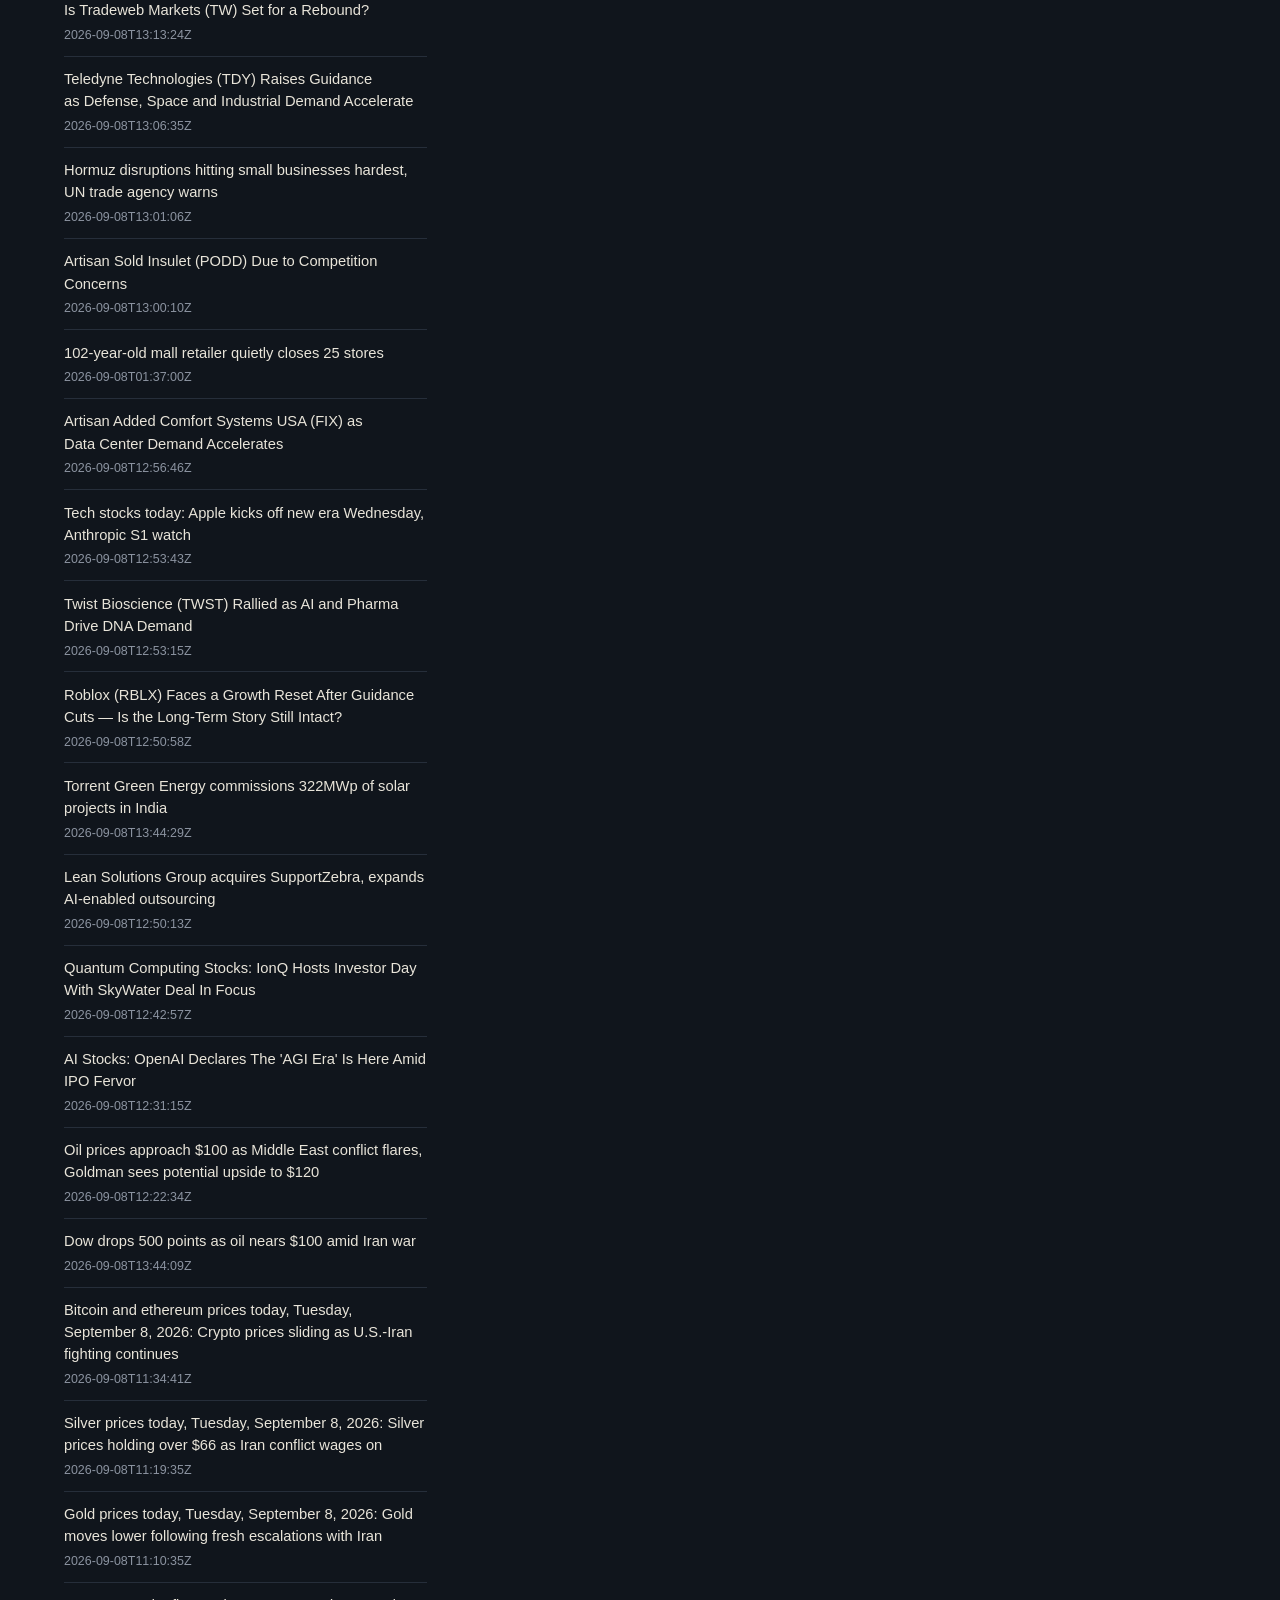
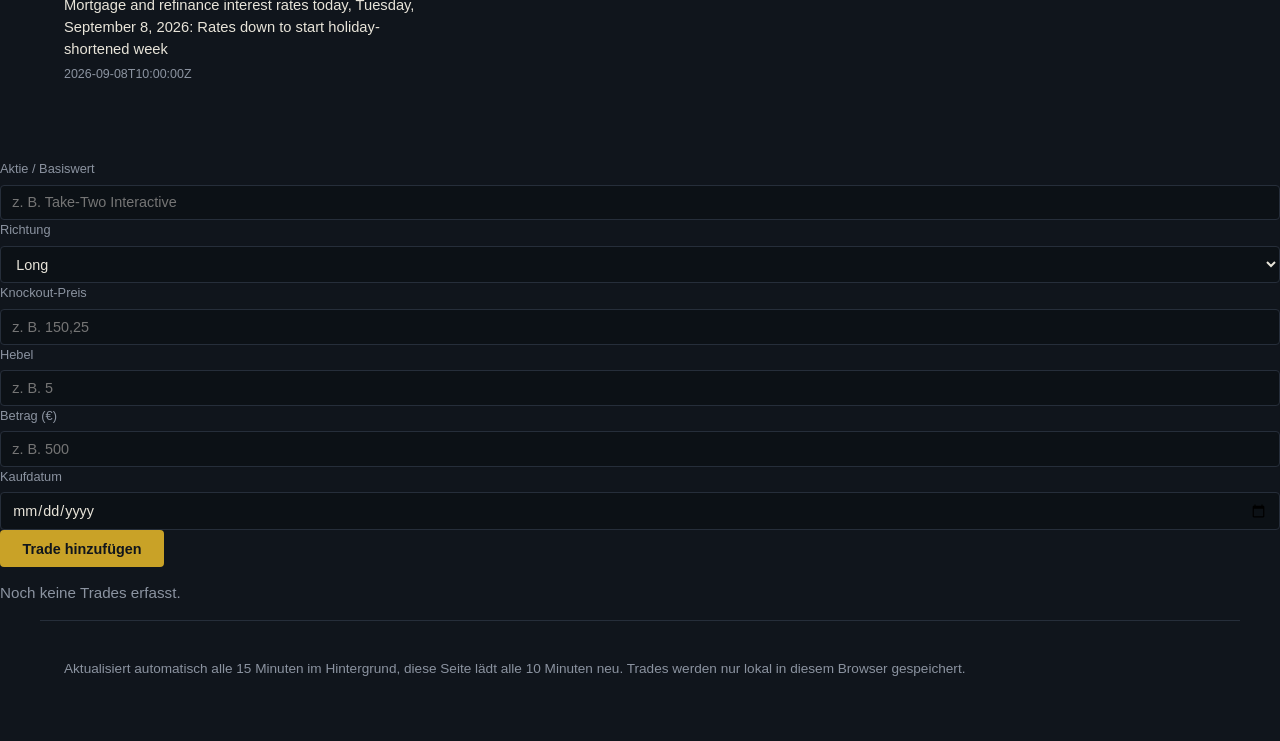
==== commit 38e01eae: "Add trades panel and update footer information Added a new trades panel with trade input fields and " ====
--- a/docs/index.html
+++ b/docs/index.html
@@ -27,7 +27,7 @@
     <button class="tab active" type="button" data-tab="news">News</button>
     <button class="tab" type="button" data-tab="strategie">Strategien</button>
     <button class="tab" type="button" disabled title="Folgt in einem späteren Schritt">Kurse <span class="soon">bald</span></button>
-    <button class="tab" type="button" disabled title="Folgt in einem späteren Schritt">Trades <span class="soon">bald</span></button>
+    <button class="tab" type="button" data-tab="trades">Trades</button>
   </nav>
 
   <div id="source-tabs" class="source-tab-bar" aria-label="Quellen"></div>
@@ -60,10 +60,47 @@
         <p class="loading">Strategie wählen und Analyse starten.</p>
       </div>
     </section>
+
+    <section id="panel-trades" class="tab-panel trades-panel">
+      <div class="trade-form">
+        <div class="control-group">
+          <label for="trade-aktie">Aktie / Basiswert</label>
+          <input id="trade-aktie" type="text" placeholder="z. B. Take-Two Interactive">
+        </div>
+        <div class="control-group">
+          <label for="trade-richtung">Richtung</label>
+          <select id="trade-richtung">
+            <option value="Long">Long</option>
+            <option value="Short">Short</option>
+          </select>
+        </div>
+        <div class="control-group">
+          <label for="trade-knockout">Knockout-Preis</label>
+          <input id="trade-knockout" type="number" step="0.01" placeholder="z. B. 150,25">
+        </div>
+        <div class="control-group">
+          <label for="trade-hebel">Hebel</label>
+          <input id="trade-hebel" type="number" step="0.1" placeholder="z. B. 5">
+        </div>
+        <div class="control-group">
+          <label for="trade-betrag">Betrag (€)</label>
+          <input id="trade-betrag" type="number" step="0.01" placeholder="z. B. 500">
+        </div>
+        <div class="control-group">
+          <label for="trade-datum">Kaufdatum</label>
+          <input id="trade-datum" type="date">
+        </div>
+        <button id="add-trade-btn" type="button" class="run-button">Trade hinzufügen</button>
+      </div>
+
+      <div id="trades-list" class="trades-list">
+        <p class="loading">Noch keine Trades erfasst.</p>
+      </div>
+    </section>
   </main>
 
   <footer class="site-footer">
-    <p>Aktualisiert automatisch alle 15 Minuten im Hintergrund, diese Seite lädt alle 10 Minuten neu.</p>
+    <p>Aktualisiert automatisch alle 15 Minuten im Hintergrund, diese Seite lädt alle 10 Minuten neu. Trades werden nur lokal in diesem Browser gespeichert.</p>
   </footer>
 
   <script src="app.js"></script>
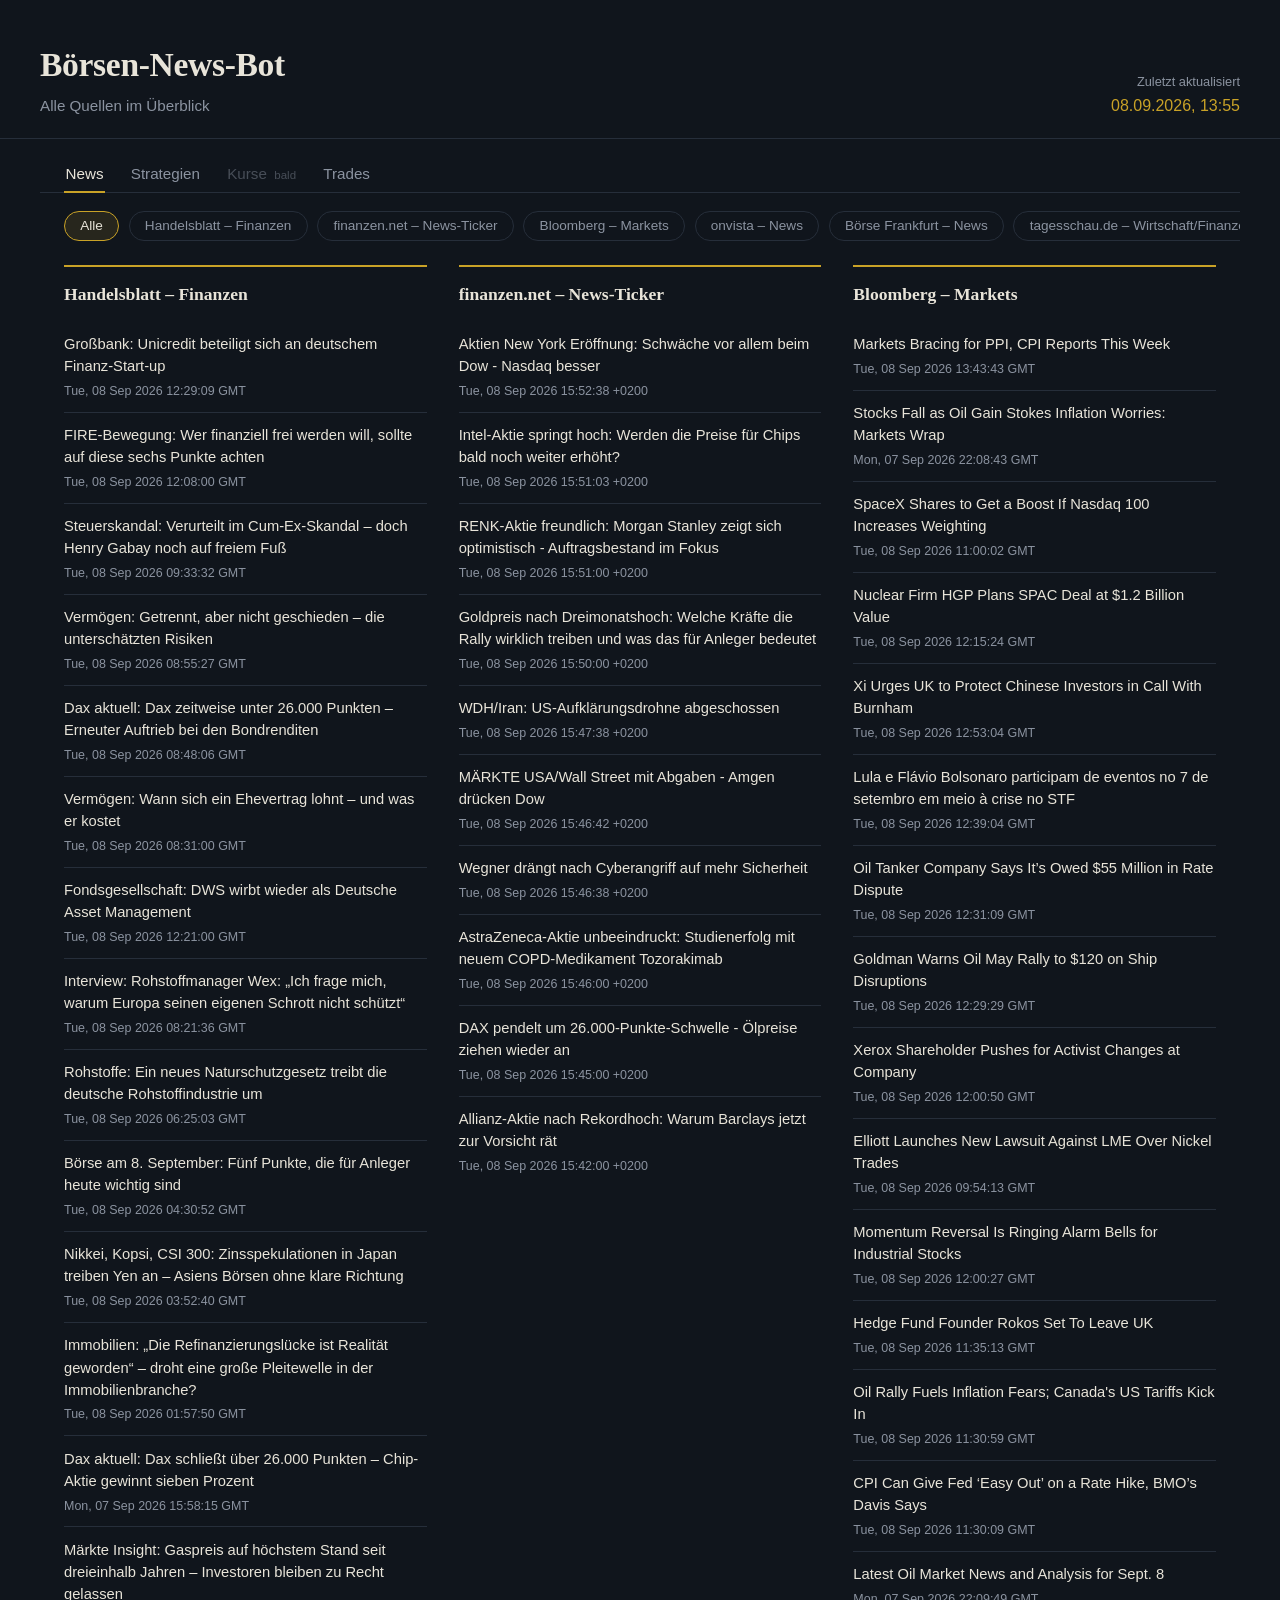
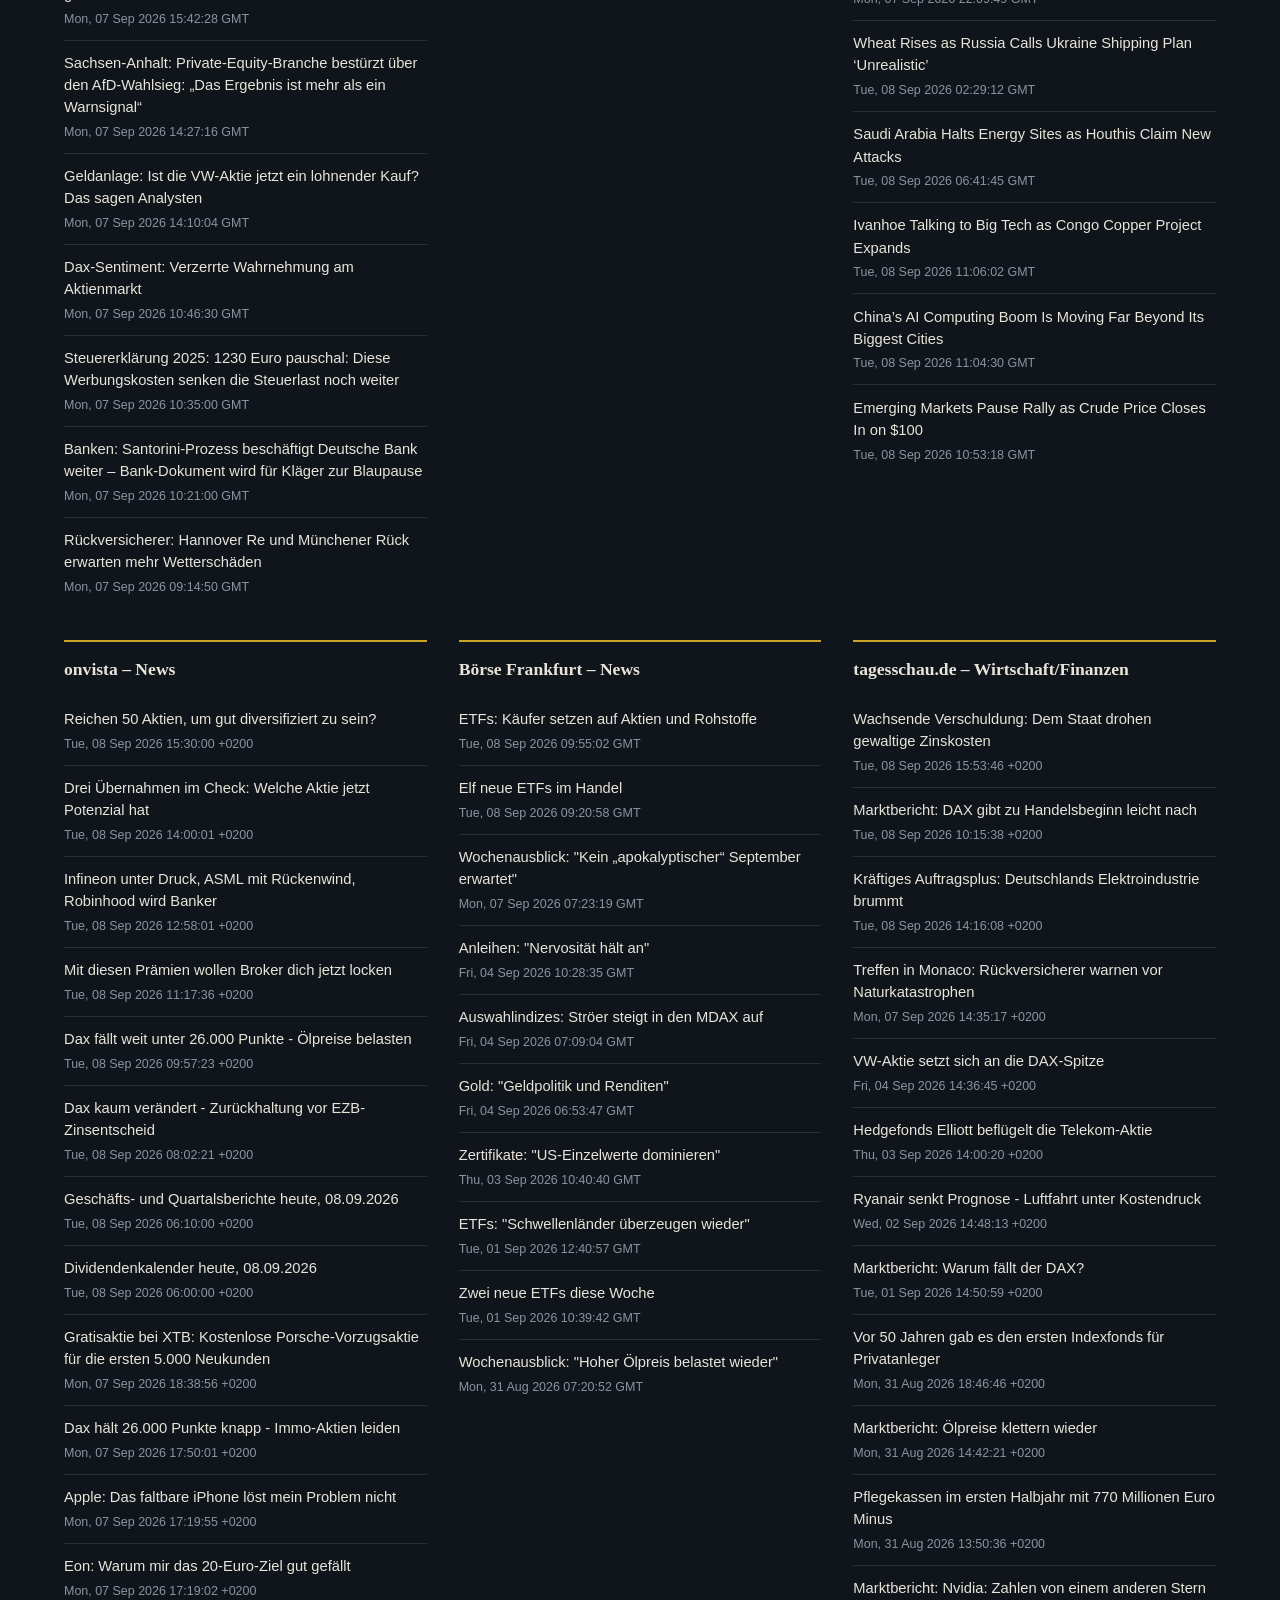
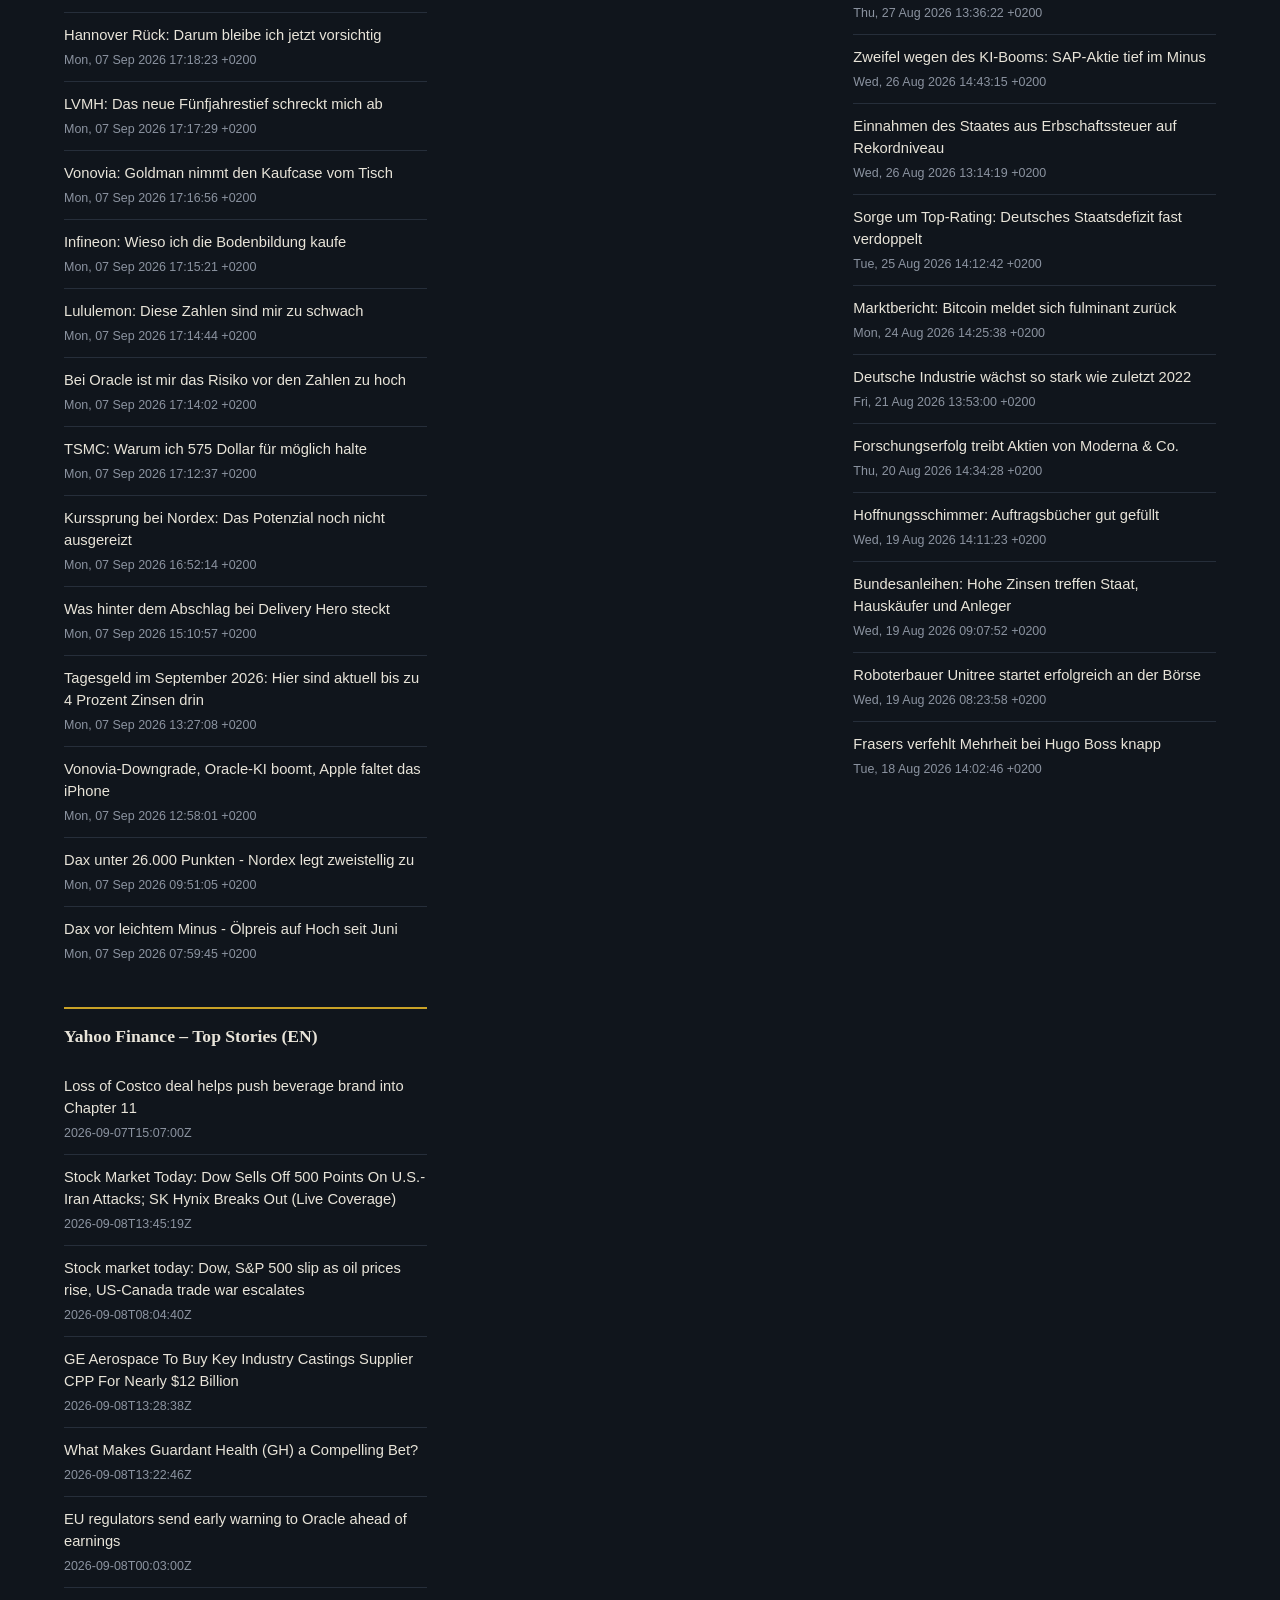
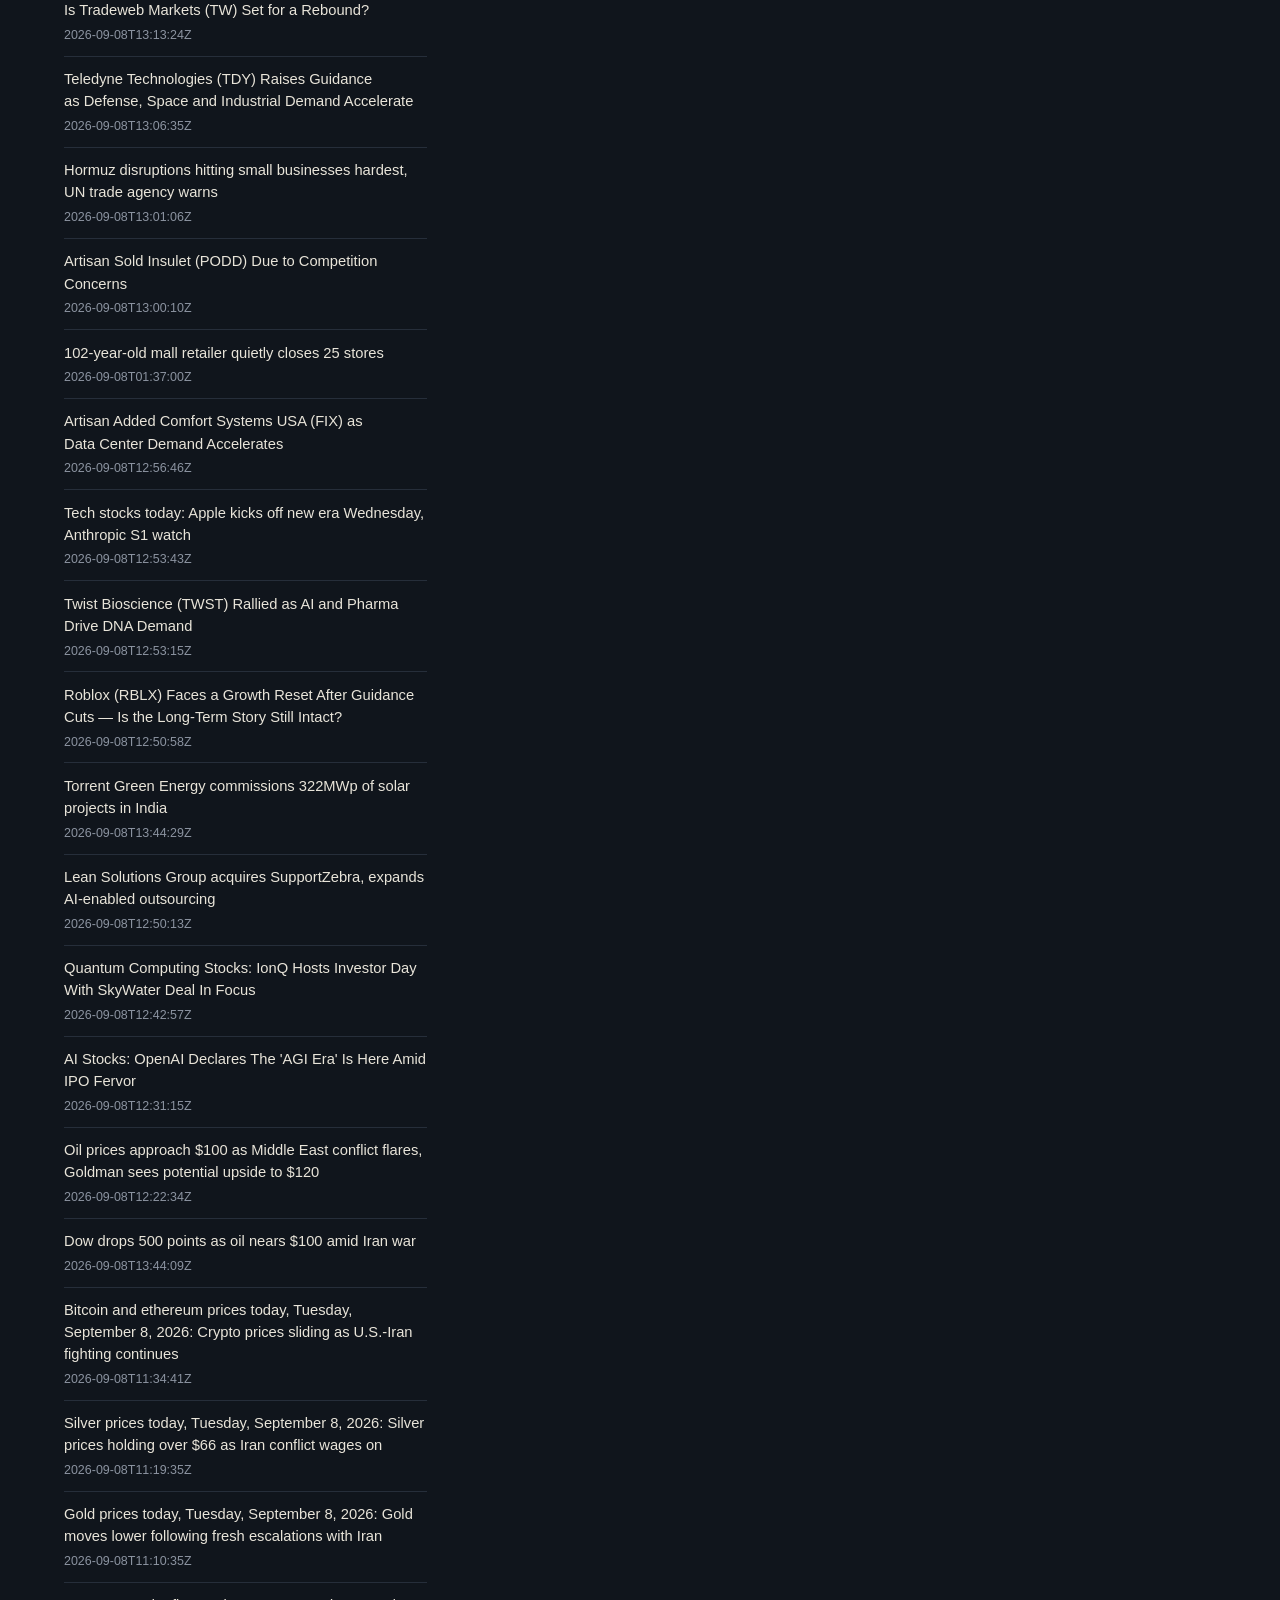
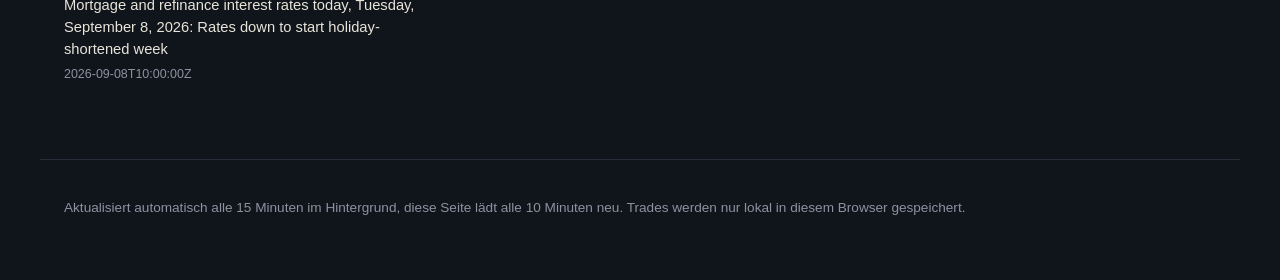
==== commit fb8718b5: "Replace text input with select for market focus" ====
--- a/docs/index.html
+++ b/docs/index.html
@@ -50,8 +50,14 @@
           <p id="strategy-hint" class="strategy-hint"></p>
         </div>
         <div class="control-group">
-          <label for="focus-input">Markt-/Sektor-Fokus</label>
-          <input id="focus-input" type="text" placeholder="z. B. DAX, US-Tech, breiter Markt" value="breiter Markt">
+          <label for="focus-select">Markt-/Sektor-Fokus</label>
+          <select id="focus-select">
+            <option value="Europa">Europa</option>
+            <option value="Amerika">Amerika</option>
+            <option value="Europa und Amerika">Beides (Europa und Amerika)</option>
+            <option value="custom">Individuell</option>
+          </select>
+          <input id="focus-custom" type="text" placeholder="z. B. DAX, US-Tech, Emerging Markets" style="display: none;">
         </div>
         <button id="run-strategy-btn" type="button" class="run-button">Analyse starten</button>
       </div>
--- a/docs/style.css
+++ b/docs/style.css
@@ -3,6 +3,8 @@
   --color-text: #e8e4d9;
   --color-muted: #8b93a0;
   --color-accent: #c9a227;
+  --color-gain: #4c9a6a;
+  --color-loss: #b5533c;
   --color-divider: #262e3a;
   --font-display: "Source Serif 4", Georgia, serif;
   --font-body: "Inter", -apple-system, BlinkMacSystemFont, sans-serif;
@@ -278,6 +280,171 @@
   line-height: 1.65;
 }
 
+.loading-bar-track {
+  position: relative;
+  width: 100%;
+  max-width: 320px;
+  height: 6px;
+  margin-top: 0.9rem;
+  background: var(--color-divider);
+  border-radius: 999px;
+  overflow: hidden;
+}
+
+.loading-bar-fill {
+  position: absolute;
+  top: 0;
+  left: -30%;
+  width: 30%;
+  height: 100%;
+  background: var(--color-accent);
+  border-radius: 999px;
+  animation: loading-bar-slide 1.3s ease-in-out infinite;
+}
+
+@keyframes loading-bar-slide {
+  0% {
+    left: -30%;
+  }
+  100% {
+    left: 100%;
+  }
+}
+
+@media (prefers-reduced-motion: reduce) {
+  .loading-bar-fill {
+    animation-duration: 3s;
+  }
+}
+
+/* Trades-Tab */
+
+.trades-panel {
+  display: none;
+  max-width: 900px;
+  margin: 0 auto;
+  padding: 1.5rem 1.5rem 4rem;
+}
+
+.trade-form {
+  display: flex;
+  flex-wrap: wrap;
+  align-items: end;
+  gap: 1.25rem;
+  margin-bottom: 1.75rem;
+  padding-bottom: 1.5rem;
+  border-bottom: 1px solid var(--color-divider);
+}
+
+.trades-list {
+  display: flex;
+  flex-direction: column;
+  gap: 0.9rem;
+}
+
+.trade-row {
+  display: flex;
+  flex-wrap: wrap;
+  justify-content: space-between;
+  align-items: center;
+  gap: 1rem;
+  padding: 1rem 1.1rem;
+  border: 1px solid var(--color-divider);
+  border-radius: 6px;
+}
+
+.trade-row.closed {
+  opacity: 0.92;
+}
+
+.trade-title {
+  font-family: var(--font-display);
+  font-size: 1.05rem;
+  font-weight: 600;
+}
+
+.trade-meta {
+  color: var(--color-muted);
+  font-size: 0.8rem;
+  margin-top: 0.2rem;
+}
+
+.trade-amounts {
+  display: flex;
+  flex-wrap: wrap;
+  align-items: center;
+  gap: 0.9rem;
+  font-size: 0.88rem;
+}
+
+.trade-amount {
+  color: var(--color-text);
+}
+
+.trade-pl {
+  font-weight: 600;
+}
+
+.trade-pl.gain {
+  color: var(--color-gain);
+}
+
+.trade-pl.loss {
+  color: var(--color-loss);
+}
+
+.sell-button {
+  background: none;
+  border: 1px solid var(--color-accent);
+  color: var(--color-accent);
+  font-family: var(--font-body);
+  font-size: 0.82rem;
+  font-weight: 500;
+  padding: 0.4rem 0.8rem;
+  border-radius: 4px;
+  cursor: pointer;
+}
+
+.sell-button:hover {
+  background: rgba(201, 162, 39, 0.12);
+}
+
+.delete-button {
+  background: none;
+  border: 1px solid var(--color-divider);
+  color: var(--color-muted);
+  font-family: var(--font-body);
+  font-size: 0.82rem;
+  padding: 0.4rem 0.8rem;
+  border-radius: 4px;
+  cursor: pointer;
+}
+
+.delete-button:hover {
+  color: var(--color-text);
+  border-color: var(--color-muted);
+}
+
+.sell-form {
+  display: flex;
+  gap: 0.6rem;
+  width: 100%;
+  margin-top: 0.7rem;
+  padding-top: 0.7rem;
+  border-top: 1px dashed var(--color-divider);
+}
+
+.sell-form input {
+  flex: 1;
+  background: #0c1116;
+  border: 1px solid var(--color-divider);
+  color: var(--color-text);
+  font-family: var(--font-body);
+  font-size: 0.9rem;
+  padding: 0.5rem 0.7rem;
+  border-radius: 4px;
+}
+
 .source-column {
   border-top: 2px solid var(--color-accent);
   padding-top: 0.9rem;
